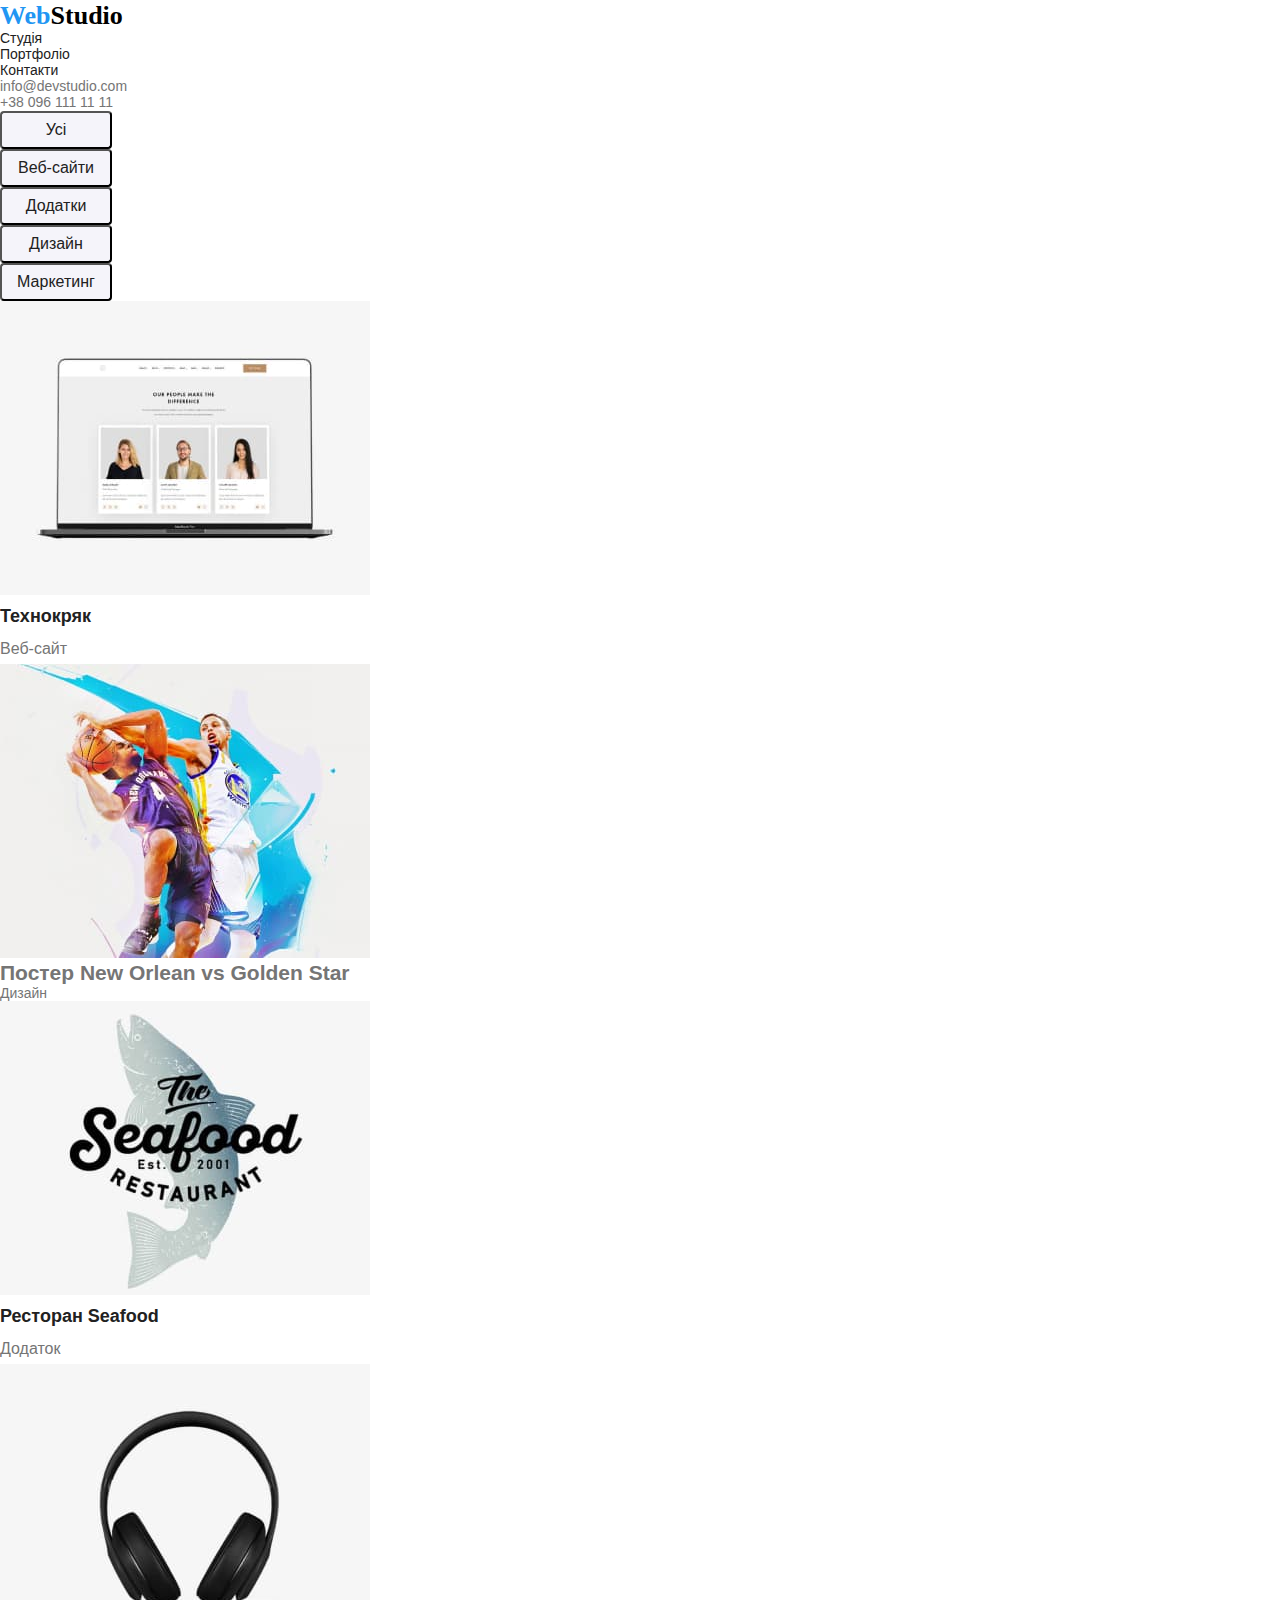
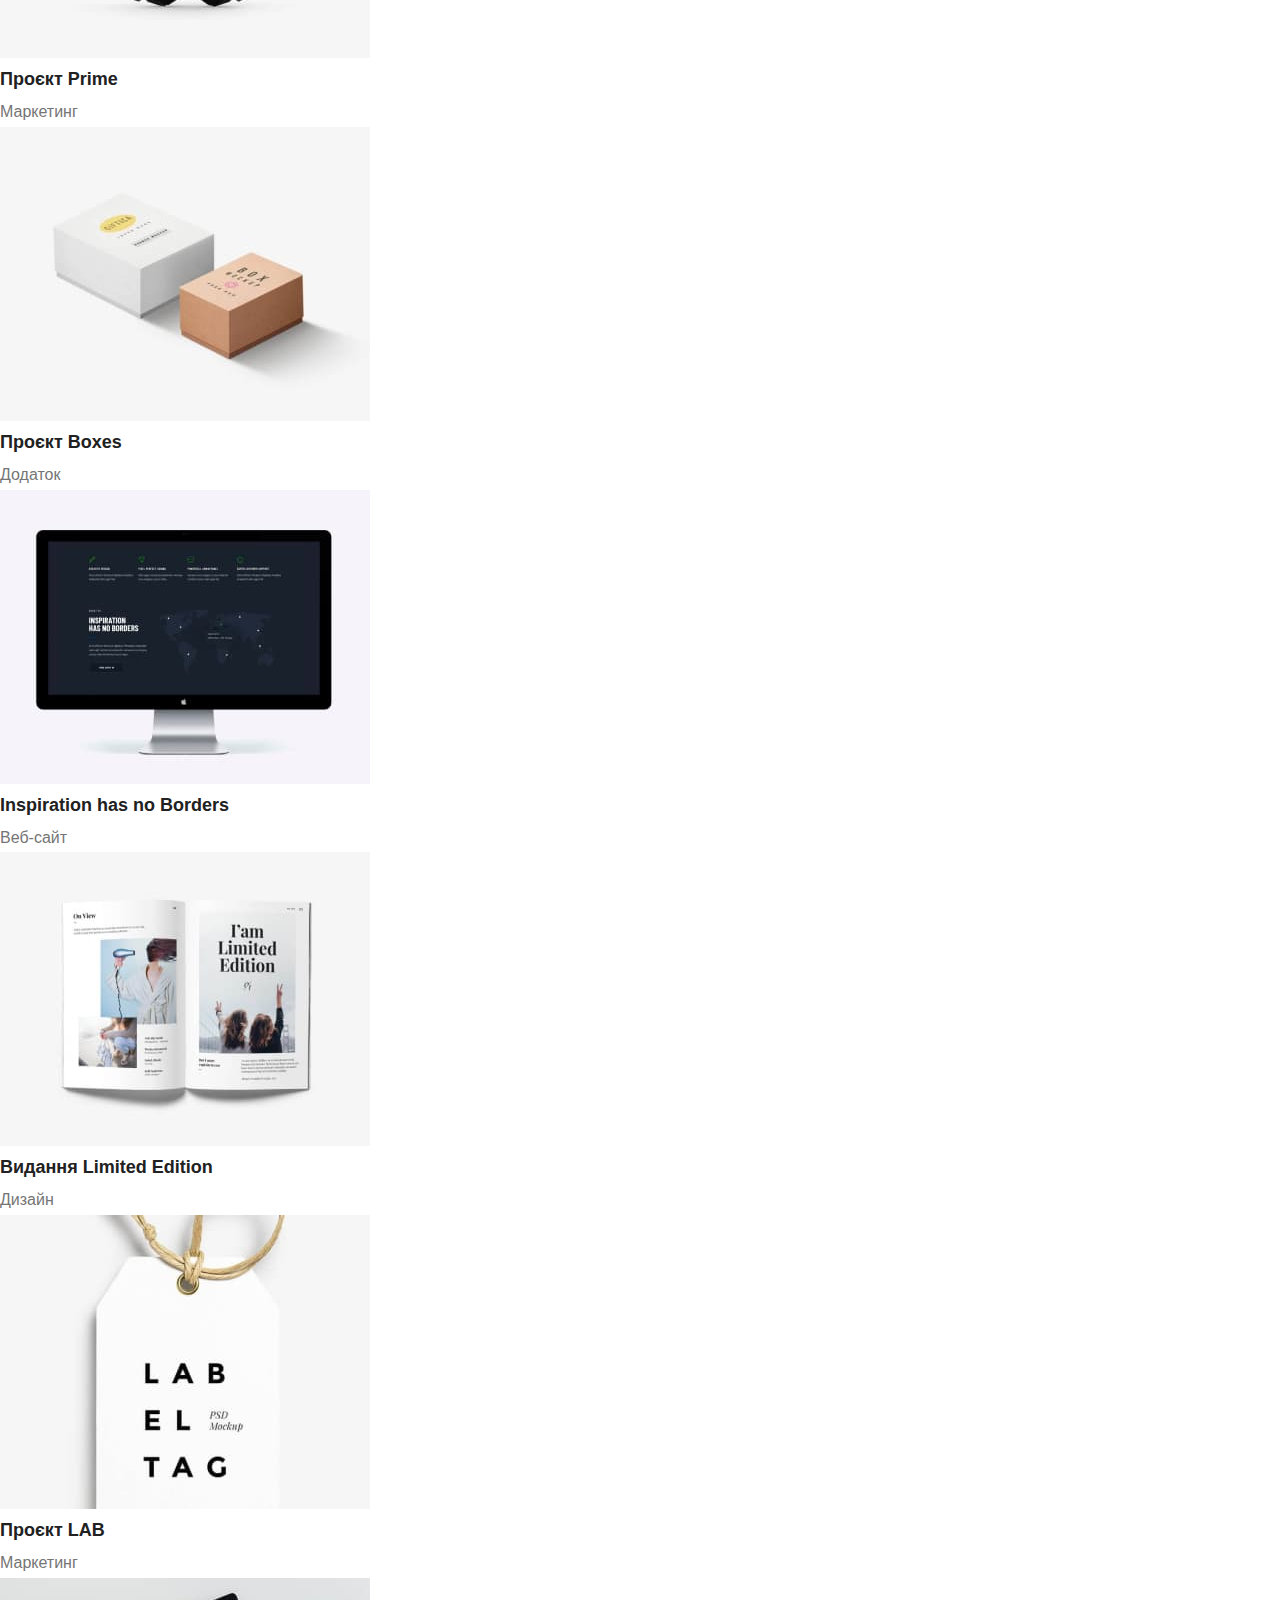
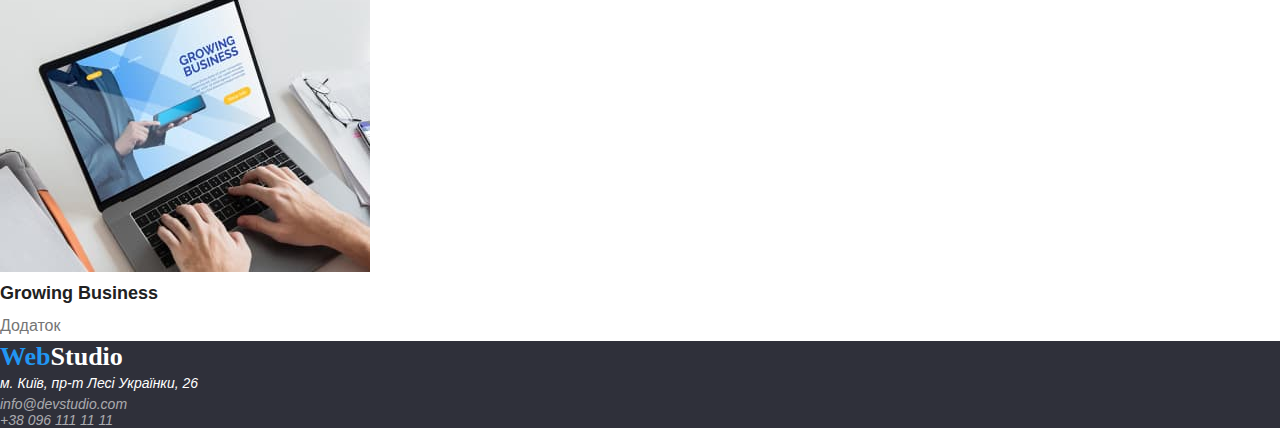
==== portfolio.html @ 19fec981 "added styles for homepage" ====
<!DOCTYPE html>
<html lang="uk">
  <head>
    <meta charset="UTF-8" />
    <meta http-equiv="X-UA-Compatible" content="IE=edge" />
    <meta name="viewport" content="width=device-width, initial-scale=1.0" />
    <title>WebStudio</title>
    <link href="./assets/css/styles.css" rel="stylesheet" />
  </head>

  <body class="body">
    <!-- Шапка -->
    <header class="header">
      <!-- Навигация -->
      <nav class="navigation">
        <a class="header__logo" href="./index.html">Web<span class="logo__part">Studio</span></a>
        <ul class="navigation__list">
          <li class="navigation__item">
            <a class="item__link" href="./index.html">Студія</a>
          </li>
          <li class="navigation__item">
            <a class="item__link" href="./portfolio.html">Портфоліо</a>
          </li>
          <li class="navigation__item">
            <a class="item__link" href="#">Контакти</a>
          </li>
        </ul>
      </nav>
      <!-- эл.почта и телефон -->
      <ul class="contacts__list">
        <li class="contacts__item">
          <a class="item__link mail__link" href="mailto:info@devstudio.com">info@devstudio.com</a>
        </li>
        <li class="contacts__item">
          <a class="item__link tel__link" href="tel:+380961111111">+38 096 111 11 11</a>
        </li>
      </ul>
    </header>
    <!-- Основной контент -->
    <main class="main">
      <!-- Скрытый заголовок -->
      <h1 class="portfolio__title">Portfolio</h1>
      <!-- Кнопки фильтра проектов портфолио-->
      <section class="portfolio__filter">
        <ul class="filter__list">
          <li class="filter__item">
            <button class="item__button" type="button">Усі</button>
          </li>
          <li class="filter__item">
            <button class="item__button" type="button">Веб-сайти</button>
          </li>
          <li class="filter__item">
            <button class="item__button" type="button">Додатки</button>
          </li>
          <li class="filter__item">
            <button class="item__button" type="button">Дизайн</button>
          </li>
          <li class="filter__item">
            <button class="item__button" type="button">Маркетинг</button>
          </li>
        </ul>
      </section>
      <!-- Проекты компании -->
      <section class="portfolio__cards">
        <ul class="cards__list">
          <li class="cards__item">
            <img class="item__picture" src="./assets/images/jpg/portfolio-pic1.jpg" alt="" />
            <h2 class="item__title">Технокряк</h2>
            <p class="item__text">Веб-сайт</p>
          </li>
          <li class="cards__item">
            <img class="item__picture" src="./assets/images/jpg/portfolio-pic2.jpg" alt="" />
            <h2 class="item-title">Постер New Orlean vs Golden Star</h2>
            <p class="item-text">Дизайн</p>
          </li>
          <li class="cards__item">
            <img class="item__picture" src="./assets/images/jpg/portfolio-pic3.jpg" alt="" />
            <h2 class="item__title">Ресторан Seafood</h2>
            <p class="item__text">Додаток</p>
          </li>
          <li class="cards__item">
            <img class="item__picture" src="./assets/images/jpg/portfolio-pic4.jpg" alt="" />
            <h2 class="item__title">Проєкт Prime</h2>
            <p class="item__text">Маркетинг</p>
          </li>
          <li class="cards__item">
            <img class="item__picture" src="./assets/images/jpg/portfolio-pic5.jpg" alt="" />
            <h2 class="item__title">Проєкт Boxes</h2>
            <p class="item__text">Додаток</p>
          </li>
          <li class="cards__item">
            <img class="item__picture" src="./assets/images/jpg/portfolio-pic6.jpg" alt="" />
            <h2 class="item__title">Inspiration has no Borders</h2>
            <p class="item__text">Веб-сайт</p>
          </li>
          <li class="cards__item">
            <img class="item__picture" src="./assets/images/jpg/portfolio-pic7.jpg" alt="" />
            <h2 class="item__title">Видання Limited Edition</h2>
            <p class="item__text">Дизайн</p>
          </li>
          <li class="cards__item">
            <img class="item__picture" src="./assets/images/jpg/portfolio-pic8.jpg" alt="" />
            <h2 class="item__title">Проєкт LAB</h2>
            <p class="item__text">Маркетинг</p>
          </li>
          <li class="cards__item">
            <img class="item__picture" src="./assets/images/jpg/portfolio-pic9.jpg" alt="" />
            <h2 class="item__title">Growing Business</h2>
            <p class="item__text">Додаток</p>
          </li>
        </ul>
      </section>
    </main>
    <!-- Подвал -->
    <footer class="footer">
      <a class="footer__logo" href="./index.html">Web<span class="logo__part">Studio</span></a>
      <address class="address">
        <ul class="address__list">
          <li class="address__item">
            <a
              class="item-link map__link"
              href="https://goo.gl/maps/8viNXfXdV3uJQZfFA"
              target="_blank"
              rel="noopener noreferrer nofollow"
              >м. Київ, пр-т Лесі Українки, 26</a
            >
          </li>
          <li class="address__item">
            <a class="item-link mail__link" href="mailto:info@devstudio.com">info@devstudio.com</a>
          </li>
          <li class="address__item">
            <a class="item-link tel__link" href="tel:+380961111111">+38 096 111 11 11</a>
          </li>
        </ul>
      </address>
    </footer>
  </body>
</html>
---- assets/css/styles.css ----
* {
  margin: 0;
  padding: 0;
}

:root {
  --primere-text-color: #757575;
}

.body {
  font-family: 'Roboto', sans-serif;
  font-size: 14px;
  color: var(--primere-text-color);
}

.header__logo {
  font-family: 'Raleway';
  font-weight: 700;
  font-size: 26px;
  line-height: 1.2;
  color: #2196f3;
  text-decoration: none;
}

.header__logo .logo__part {
  color: #000000;
}

.navigation__list,
.contacts__list {
  font-weight: 500;
  line-height: 1.14;
  list-style-type: none;
}

.navigation .item__link {
  text-decoration: none;
  color: #212121;
}

.navigation .item__link:hover {
  color: #2196f3;
}

.navigation .item__link:focus {
  color: #2196f3;
}

.mail__link {
  text-decoration: none;
  color: #757575;
}

.mail__link:hover {
  color: #2196f3;
}

.mail__link:focus {
  color: #2196f3;
}

.tel__link {
  text-decoration: none;
  color: #757575;
}

.tel__link:hover {
  color: #2196f3;
}

.tel__link:focus {
  color: #2196f3;
}

.hero {
  background-color: #2f303a;
}

.hero__title {
  font-weight: 900;
  font-size: 44px;
  line-height: 1.36;
  text-align: center;
  text-transform: uppercase;
  color: #ffffff;
}

.hero__button {
  width: 216px;
  height: 50px;
  background-color: #2196f3;
  box-shadow: 0px 4px 4px rgba(0, 0, 0, 0.15);
  border-radius: 4px;
  border: none;
  font-weight: 700;
  font-size: 16px;
  line-height: 1.89;
  color: #ffffff;
  padding: 10px 32px;
  text-align: center;
  text-decoration: none;
  display: inline-block;
  cursor: pointer;
}

.features__title {
  display: none;
}

.features__list {
  list-style-type: none;
}

.features__item .item__title {
  font-weight: 700px;
  line-height: 1.14;
  text-transform: uppercase;
  color: #212121;
}

.features__item .item__text {
  line-height: 1.7;
  color: var(--primere-text-color);
}

.gallery__list {
  list-style-type: none;
}

.gallery__title,
.our-team__title {
  font-weight: 700;
  font-size: 36px;
  line-height: 1.16;
  text-align: center;
  color: #212121;
}

.our-team__list {
  list-style-type: none;
}

.our-team__item {
  line-height: 1.18;
  text-align: center;
}

.our-team__item .item__title {
  font-weight: 500;
  font-size: 16px;
  color: #212121;
}

.footer {
  background-color: #2f303a;
}

.footer__logo {
  font-family: 'Raleway';
  font-weight: 700;
  font-size: 26px;
  line-height: 1.2;
  color: #2196f3;
  text-decoration: none;
}

.footer__logo .logo__part {
  color: #ffffff;
}

.address__list {
  list-style-type: none;
}

.address__item .map__link {
  line-height: 1.7;
  text-decoration: none;
  color: #ffffff;
}

.map__link:hover {
  color: #2196f3;
}

.map__link:focus {
  color: #2196f3;
}

.address__item .mail__link {
  color: rgba(255, 255, 255, 0.6);
}

.address__item .mail__link:hover {
  color: #2196f3;
}

.address__item .mail__link:focus {
  color: #2196f3;
}

.address__item .tel__link {
  color: rgba(255, 255, 255, 0.6);
}

.address__item .tel__link:hover {
  color: #2196f3;
}

.address__item .tel__link:focus {
  color: #2196f3;
}

.portfolio__title {
  display: none;
}

.filter__list {
  list-style-type: none;
}

.filter__item .item__button {
  width: 112px;
  height: 38px;
  background-color: #f5f4fa;
  border-radius: 4px;
  font-weight: 500;
  font-size: 16px;
  line-height: 1.6;
  text-align: center;
  color: #212121;
  cursor: pointer;
}

.filter__item .item__button:hover {
  background-color: #2196f3;
  box-shadow: 0px 3px 1px rgba(0, 0, 0, 0.1), 0px 1px 2px rgba(0, 0, 0, 0.08),
    0px 2px 2px rgba(0, 0, 0, 0.12);
  color: #ffffff;
}

.filter__item .item__button:focus {
  background-color: #2196f3;
  box-shadow: 0px 3px 1px rgba(0, 0, 0, 0.1), 0px 1px 2px rgba(0, 0, 0, 0.08),
    0px 2px 2px rgba(0, 0, 0, 0.12);
  color: #ffffff;
}

.portfolio__cards .cards__list {
  list-style-type: none;
}

.portfolio__cards .cards__item .item__title {
  font-weight: 700;
  font-size: 18px;
  line-height: 2;
  color: #212121;
}

.portfolio__cards .cards__item .item__text {
  font-size: 16px;
  line-height: 1.87;
}
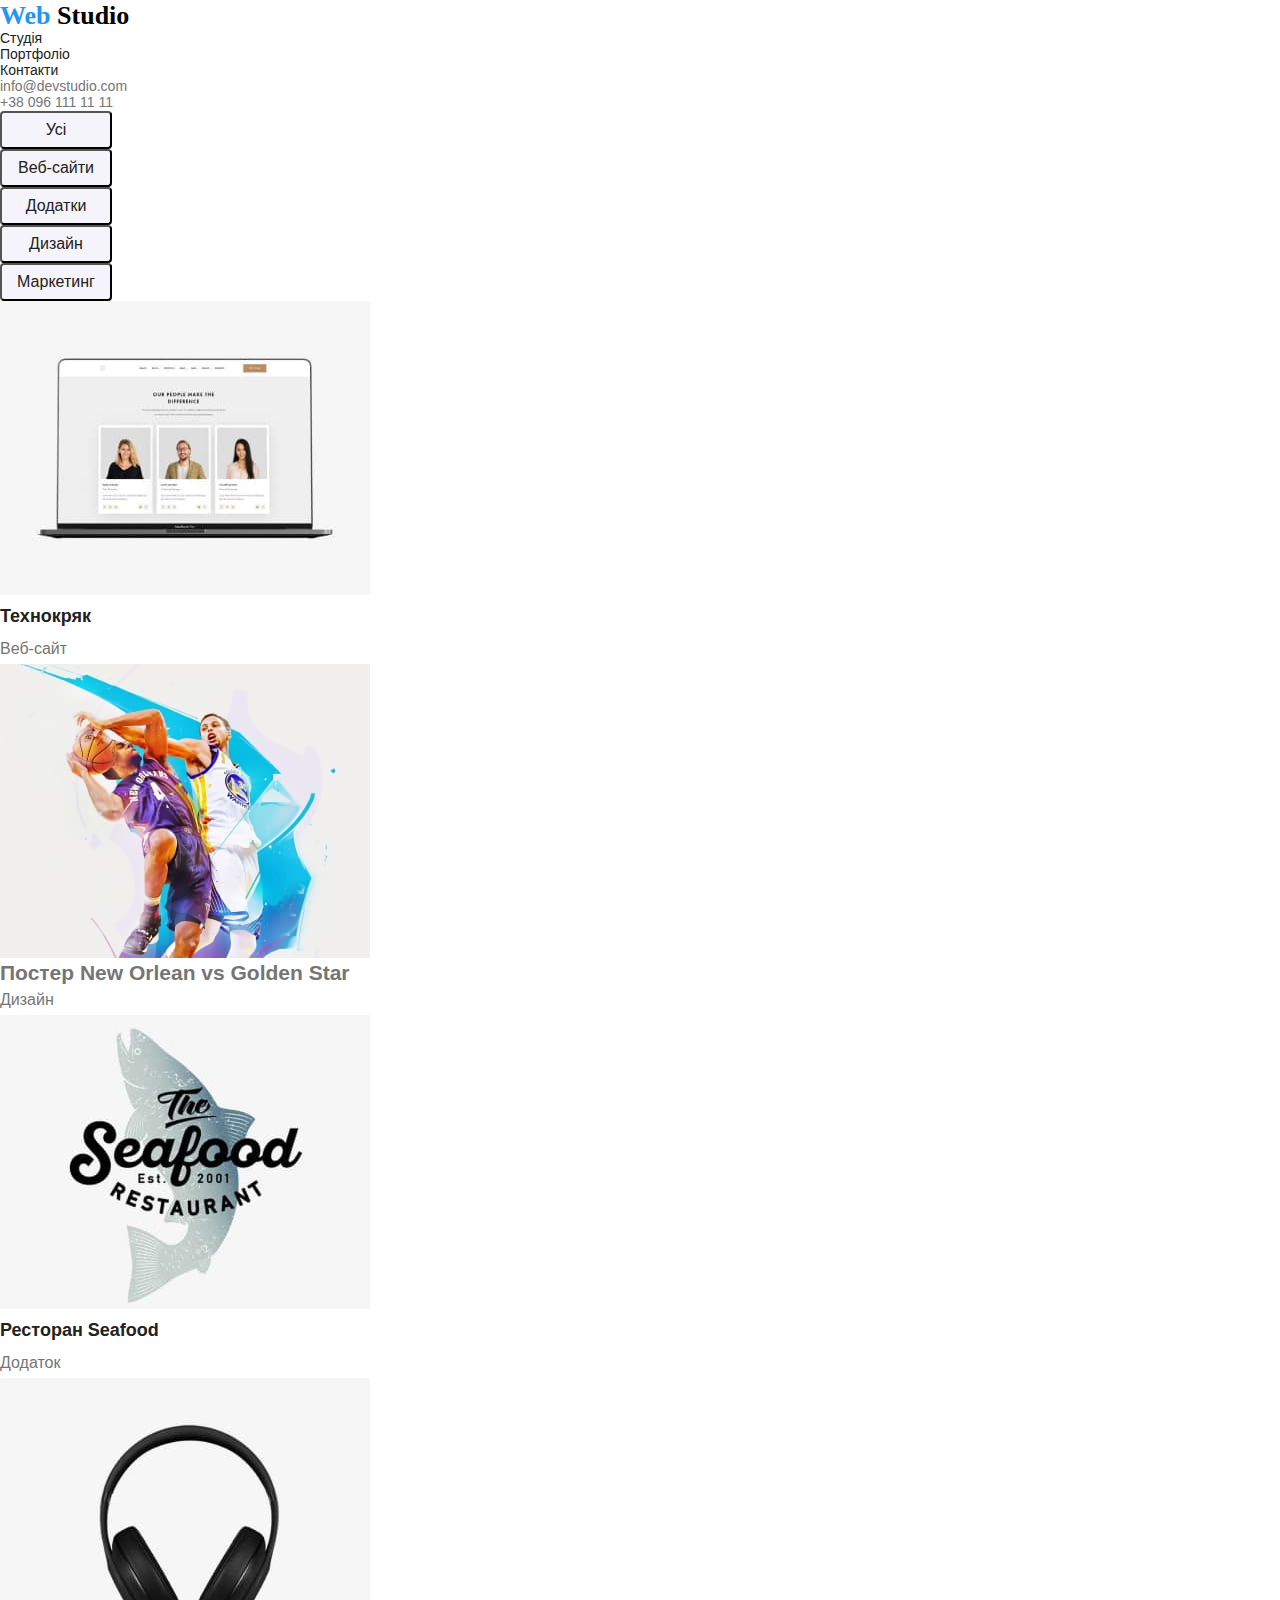
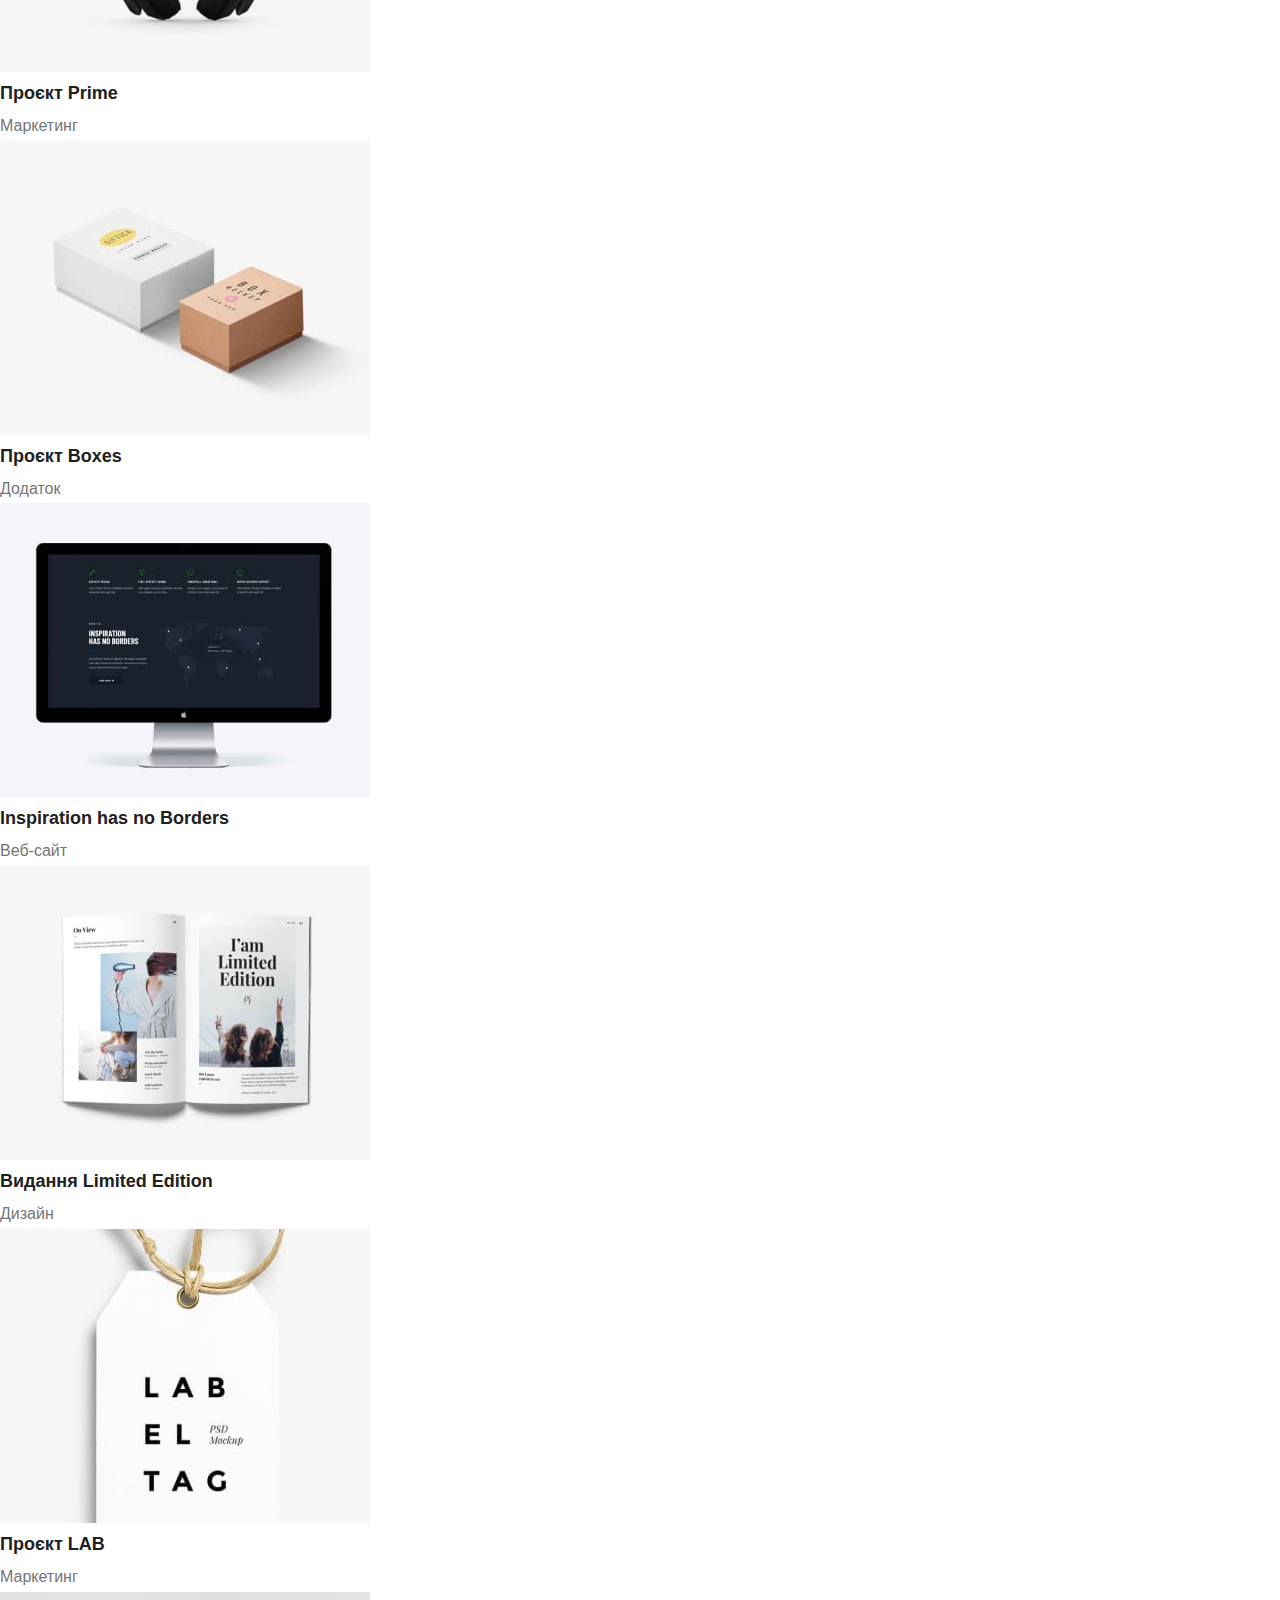
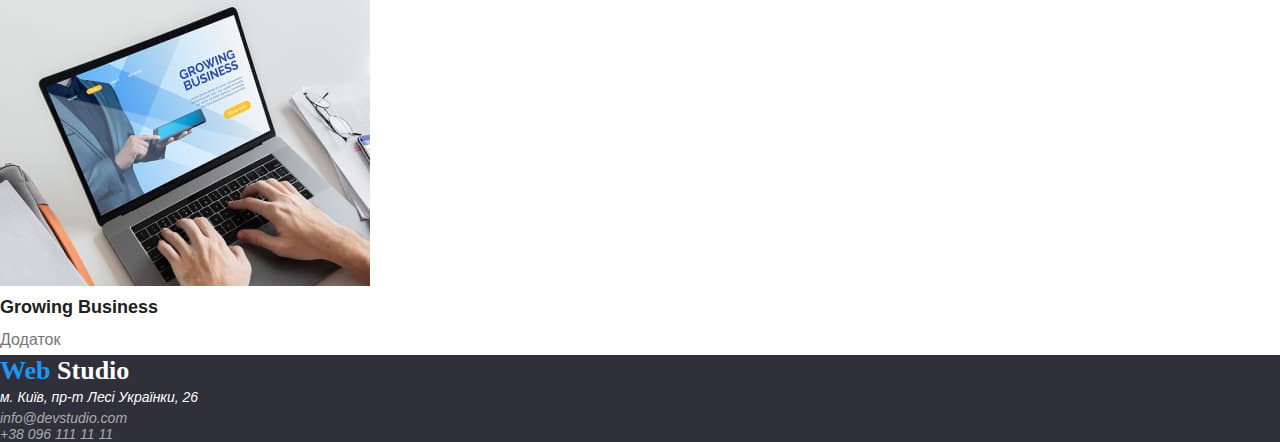
==== commit 06bdd4b9: "corrected styles for new classes" ====
--- a/portfolio.html
+++ b/portfolio.html
@@ -6,6 +6,11 @@
     <meta name="viewport" content="width=device-width, initial-scale=1.0" />
     <title>WebStudio</title>
     <link href="./assets/css/styles.css" rel="stylesheet" />
+    <link
+      rel="stylesheet"
+      href="https://fonts.google.com/share?selection.family=Raleway:wght@700%7CRoboto:wght@400;500;700;900"
+    />
+    <link rel="stylesheet" href="./assets/css/styles.css" />
   </head>
 
   <body class="body">
@@ -13,123 +18,134 @@
     <header class="header">
       <!-- Навигация -->
       <nav class="navigation">
-        <a class="header__logo" href="./index.html">Web<span class="logo__part">Studio</span></a>
-        <ul class="navigation__list">
-          <li class="navigation__item">
+        <a class="navigation__logo logo" href="./index.html">
+          Web
+          <span class="logo__part">Studio</span>
+        </a>
+        <ul class="navigation__list list">
+          <li class="list__item item">
             <a class="item__link" href="./index.html">Студія</a>
           </li>
-          <li class="navigation__item">
+          <li class="list__item item">
             <a class="item__link" href="./portfolio.html">Портфоліо</a>
           </li>
-          <li class="navigation__item">
+          <li class="list__item item">
             <a class="item__link" href="#">Контакти</a>
           </li>
         </ul>
       </nav>
       <!-- эл.почта и телефон -->
-      <ul class="contacts__list">
-        <li class="contacts__item">
-          <a class="item__link mail__link" href="mailto:info@devstudio.com">info@devstudio.com</a>
+
+      <ul class="contacts">
+        <li class="contacts__item item">
+          <a class="item__link link link__mail" href="mailto:info@devstudio.com"
+            >info@devstudio.com</a
+          >
         </li>
-        <li class="contacts__item">
-          <a class="item__link tel__link" href="tel:+380961111111">+38 096 111 11 11</a>
+        <li class="contacts__item item">
+          <a class="item__link link link__phone" href="tel:+380961111111">+38 096 111 11 11</a>
         </li>
       </ul>
     </header>
     <!-- Основной контент -->
-    <main class="main">
+    <main class="portfolio">
       <!-- Скрытый заголовок -->
-      <h1 class="portfolio__title">Portfolio</h1>
+      <h1 class="portfolio__title title title__hidden">Portfolio</h1>
       <!-- Кнопки фильтра проектов портфолио-->
-      <section class="portfolio__filter">
-        <ul class="filter__list">
-          <li class="filter__item">
-            <button class="item__button" type="button">Усі</button>
+      <section class="portfolio__filter filter">
+        <ul class="filter__list list">
+          <li class="list__item item">
+            <button class="item__button button" type="button">Усі</button>
           </li>
-          <li class="filter__item">
-            <button class="item__button" type="button">Веб-сайти</button>
+          <li class="list__item item">
+            <button class="item__button button" type="button">Веб-сайти</button>
           </li>
-          <li class="filter__item">
-            <button class="item__button" type="button">Додатки</button>
+          <li class="list__item item">
+            <button class="item__button button" type="button">Додатки</button>
           </li>
-          <li class="filter__item">
-            <button class="item__button" type="button">Дизайн</button>
+          <li class="list__item item">
+            <button class="item__button button" type="button">Дизайн</button>
           </li>
-          <li class="filter__item">
-            <button class="item__button" type="button">Маркетинг</button>
+          <li class="list__item item">
+            <button class="item__button button" type="button">Маркетинг</button>
           </li>
         </ul>
       </section>
       <!-- Проекты компании -->
-      <section class="portfolio__cards">
-        <ul class="cards__list">
-          <li class="cards__item">
+      <section class="portfolio__cards cards">
+        <ul class="cards__list list">
+          <li class="list__item item">
             <img class="item__picture" src="./assets/images/jpg/portfolio-pic1.jpg" alt="" />
             <h2 class="item__title">Технокряк</h2>
-            <p class="item__text">Веб-сайт</p>
+            <p class="item__paragraph">Веб-сайт</p>
           </li>
-          <li class="cards__item">
+          <li class="list__item item">
             <img class="item__picture" src="./assets/images/jpg/portfolio-pic2.jpg" alt="" />
             <h2 class="item-title">Постер New Orlean vs Golden Star</h2>
-            <p class="item-text">Дизайн</p>
+            <p class="item__paragraph">Дизайн</p>
           </li>
-          <li class="cards__item">
+          <li class="list__item item">
             <img class="item__picture" src="./assets/images/jpg/portfolio-pic3.jpg" alt="" />
             <h2 class="item__title">Ресторан Seafood</h2>
-            <p class="item__text">Додаток</p>
+            <p class="item__paragraph">Додаток</p>
           </li>
-          <li class="cards__item">
+          <li class="list__item item">
             <img class="item__picture" src="./assets/images/jpg/portfolio-pic4.jpg" alt="" />
             <h2 class="item__title">Проєкт Prime</h2>
-            <p class="item__text">Маркетинг</p>
+            <p class="item__paragraph">Маркетинг</p>
           </li>
-          <li class="cards__item">
+          <li class="list__item item">
             <img class="item__picture" src="./assets/images/jpg/portfolio-pic5.jpg" alt="" />
             <h2 class="item__title">Проєкт Boxes</h2>
-            <p class="item__text">Додаток</p>
+            <p class="item__paragraph">Додаток</p>
           </li>
-          <li class="cards__item">
+          <li class="list__item item">
             <img class="item__picture" src="./assets/images/jpg/portfolio-pic6.jpg" alt="" />
             <h2 class="item__title">Inspiration has no Borders</h2>
-            <p class="item__text">Веб-сайт</p>
+            <p class="item__paragraph">Веб-сайт</p>
           </li>
-          <li class="cards__item">
+          <li class="list__item item">
             <img class="item__picture" src="./assets/images/jpg/portfolio-pic7.jpg" alt="" />
             <h2 class="item__title">Видання Limited Edition</h2>
-            <p class="item__text">Дизайн</p>
+            <p class="item__paragraph">Дизайн</p>
           </li>
-          <li class="cards__item">
+          <li class="list__item item">
             <img class="item__picture" src="./assets/images/jpg/portfolio-pic8.jpg" alt="" />
             <h2 class="item__title">Проєкт LAB</h2>
-            <p class="item__text">Маркетинг</p>
+            <p class="item__paragraph">Маркетинг</p>
           </li>
-          <li class="cards__item">
+          <li class="list__item item">
             <img class="item__picture" src="./assets/images/jpg/portfolio-pic9.jpg" alt="" />
             <h2 class="item__title">Growing Business</h2>
-            <p class="item__text">Додаток</p>
+            <p class="item__paragraph">Додаток</p>
           </li>
         </ul>
       </section>
     </main>
     <!-- Подвал -->
-    <footer class="footer">
-      <a class="footer__logo" href="./index.html">Web<span class="logo__part">Studio</span></a>
+   <footer class="footer">
+      <a class="footer__logo logo" href="./index.html">
+        Web
+        <span class="logo__part">Studio</span>
+      </a>
       <address class="address">
-        <ul class="address__list">
-          <li class="address__item">
+        <ul class="address__list list">
+          <li class="list__item item">
             <a
-              class="item-link map__link"
+              class="item__link link link__map"
               href="https://goo.gl/maps/8viNXfXdV3uJQZfFA"
               target="_blank"
               rel="noopener noreferrer nofollow"
               >м. Київ, пр-т Лесі Українки, 26</a
             >
           </li>
-          <li class="address__item">
-            <a class="item-link mail__link" href="mailto:info@devstudio.com">info@devstudio.com</a>
+          <li class="list__item item">
+            <a class="item__link link link__mail" href="mailto:info@devstudio.com"
+              >info@devstudio.com
+            </a>
           </li>
-          <li class="address__item">
-            <a class="item-link tel__link" href="tel:+380961111111">+38 096 111 11 11</a>
+          <li class="list__item item">
+            <a class="item__link link link__phone" href="tel:+380961111111">+38 096 111 11 11 </a>
           </li>
         </ul>
       </address>
--- a/assets/css/styles.css
+++ b/assets/css/styles.css
@@ -1,19 +1,21 @@
+/* Переменные */
+:root {
+  --primere-text-color: #757575;
+}
+
 * {
   margin: 0;
   padding: 0;
 }
 
-:root {
-  --primere-text-color: #757575;
-}
-
+/* Глобальные стили сайта */
 .body {
   font-family: 'Roboto', sans-serif;
   font-size: 14px;
   color: var(--primere-text-color);
 }
-
-.header__logo {
+/* Общая стилизация логотипов в шапке и подвале */
+.navigation__logo, .footer__logo {
   font-family: 'Raleway';
   font-weight: 700;
   font-size: 26px;
@@ -21,57 +23,35 @@
   color: #2196f3;
   text-decoration: none;
 }
-
-.header__logo .logo__part {
+/* Стили части логотипа в шапке */
+.navigation__logo .logo__part {
   color: #000000;
 }
-
-.navigation__list,
-.contacts__list {
+/* Общая стилизация навигации и контактов в шапке */
+.navigation__list, .contacts {
   font-weight: 500;
   line-height: 1.14;
   list-style-type: none;
 }
-
-.navigation .item__link {
-  text-decoration: none;
-  color: #212121;
-}
-
-.navigation .item__link:hover {
-  color: #2196f3;
-}
-
-.navigation .item__link:focus {
-  color: #2196f3;
-}
-
-.mail__link {
-  text-decoration: none;
+/* Стили ссылок навигации */
+.header .item__link {
+  text-decoration: none;
+  color: #212121;
+}
+/* Изменения цвета при наведении мышки или фокусе тастатурой на ссылки */
+.header .item__link:hover,
+.header .item__link:focus {
+  color: #2196f3;
+}
+
+.contacts .link__mail {
   color: #757575;
 }
 
-.mail__link:hover {
-  color: #2196f3;
-}
-
-.mail__link:focus {
-  color: #2196f3;
-}
-
-.tel__link {
-  text-decoration: none;
+.contacts .link__phone {
   color: #757575;
 }
-
-.tel__link:hover {
-  color: #2196f3;
-}
-
-.tel__link:focus {
-  color: #2196f3;
-}
-
+/* Временный задний цвет, фон для видимости логотипа */
 .hero {
   background-color: #2f303a;
 }
@@ -85,7 +65,7 @@
   color: #ffffff;
 }
 
-.hero__button {
+.hero .button {
   width: 216px;
   height: 50px;
   background-color: #2196f3;
@@ -102,8 +82,8 @@
   display: inline-block;
   cursor: pointer;
 }
-
-.features__title {
+/* Скрытые заголовки */
+.title__hidden {
   display: none;
 }
 
@@ -111,14 +91,14 @@
   list-style-type: none;
 }
 
-.features__item .item__title {
+.features__list .item__title {
   font-weight: 700px;
   line-height: 1.14;
   text-transform: uppercase;
   color: #212121;
 }
 
-.features__item .item__text {
+.features__list .item__paragraph {
   line-height: 1.7;
   color: var(--primere-text-color);
 }
@@ -126,7 +106,7 @@
 .gallery__list {
   list-style-type: none;
 }
-
+/* Общая стилизация заголовков секций галерея и наша команда */
 .gallery__title,
 .our-team__title {
   font-weight: 700;
@@ -135,35 +115,26 @@
   text-align: center;
   color: #212121;
 }
-
+/* Срытие точек списка */
 .our-team__list {
   list-style-type: none;
 }
 
-.our-team__item {
+.our-team__list .list__item {
   line-height: 1.18;
   text-align: center;
 }
 
-.our-team__item .item__title {
+.our-team__list .item__title {
   font-weight: 500;
   font-size: 16px;
   color: #212121;
 }
-
+/* Временный задний цвет, фон для видимости логотипа  */
 .footer {
   background-color: #2f303a;
 }
-
-.footer__logo {
-  font-family: 'Raleway';
-  font-weight: 700;
-  font-size: 26px;
-  line-height: 1.2;
-  color: #2196f3;
-  text-decoration: none;
-}
-
+/* Стили части логотипа в подвале */
 .footer__logo .logo__part {
   color: #ffffff;
 }
@@ -172,53 +143,42 @@
   list-style-type: none;
 }
 
-.address__item .map__link {
+.address__list .link__map {
   line-height: 1.7;
   text-decoration: none;
   color: #ffffff;
 }
 
-.map__link:hover {
-  color: #2196f3;
-}
-
-.map__link:focus {
-  color: #2196f3;
-}
-
-.address__item .mail__link {
+.link__map:hover,
+.link__map:focus {
+  color: #2196f3;
+}
+
+.address__list .link__mail {
+  text-decoration: none;
   color: rgba(255, 255, 255, 0.6);
 }
 
-.address__item .mail__link:hover {
-  color: #2196f3;
-}
-
-.address__item .mail__link:focus {
-  color: #2196f3;
-}
-
-.address__item .tel__link {
+.address__list .link__mail:hover,
+.address__list .link__mail:focus {
+  color: #2196f3;
+}
+
+.address__list .link__phone {
+  text-decoration: none;
   color: rgba(255, 255, 255, 0.6);
 }
 
-.address__item .tel__link:hover {
-  color: #2196f3;
-}
-
-.address__item .tel__link:focus {
-  color: #2196f3;
-}
-
-.portfolio__title {
-  display: none;
+.address__list .link__phone:hover,
+.address__list .link__phone:focus {
+  color: #2196f3;
 }
 
 .filter__list {
   list-style-type: none;
 }
-
-.filter__item .item__button {
+/* Общие стили кнопок фильтра портфолио */
+.filter__list .button {
   width: 112px;
   height: 38px;
   background-color: #f5f4fa;
@@ -230,33 +190,27 @@
   color: #212121;
   cursor: pointer;
 }
-
-.filter__item .item__button:hover {
+/* Стили псевдо-классов состояния кнопок фильтра портфолио */
+.filter__list .button:hover,
+.filter__list .button:focus {
   background-color: #2196f3;
   box-shadow: 0px 3px 1px rgba(0, 0, 0, 0.1), 0px 1px 2px rgba(0, 0, 0, 0.08),
     0px 2px 2px rgba(0, 0, 0, 0.12);
   color: #ffffff;
 }
 
-.filter__item .item__button:focus {
-  background-color: #2196f3;
-  box-shadow: 0px 3px 1px rgba(0, 0, 0, 0.1), 0px 1px 2px rgba(0, 0, 0, 0.08),
-    0px 2px 2px rgba(0, 0, 0, 0.12);
-  color: #ffffff;
-}
-
 .portfolio__cards .cards__list {
   list-style-type: none;
 }
-
-.portfolio__cards .cards__item .item__title {
+/* Общие стили карточек портфолио */
+.portfolio__cards .list__item .item__title {
   font-weight: 700;
   font-size: 18px;
   line-height: 2;
   color: #212121;
 }
 
-.portfolio__cards .cards__item .item__text {
+.portfolio__cards .list__item .item__paragraph {
   font-size: 16px;
   line-height: 1.87;
 }
--- a/assets/css/styles.css
+++ b/assets/css/styles.css
@@ -1,19 +1,21 @@
+/* Переменные */
+:root {
+  --primere-text-color: #757575;
+}
+
 * {
   margin: 0;
   padding: 0;
 }
 
-:root {
-  --primere-text-color: #757575;
-}
-
+/* Глобальные стили сайта */
 .body {
   font-family: 'Roboto', sans-serif;
   font-size: 14px;
   color: var(--primere-text-color);
 }
-
-.header__logo {
+/* Общая стилизация логотипов в шапке и подвале */
+.navigation__logo, .footer__logo {
   font-family: 'Raleway';
   font-weight: 700;
   font-size: 26px;
@@ -21,57 +23,35 @@
   color: #2196f3;
   text-decoration: none;
 }
-
-.header__logo .logo__part {
+/* Стили части логотипа в шапке */
+.navigation__logo .logo__part {
   color: #000000;
 }
-
-.navigation__list,
-.contacts__list {
+/* Общая стилизация навигации и контактов в шапке */
+.navigation__list, .contacts {
   font-weight: 500;
   line-height: 1.14;
   list-style-type: none;
 }
-
-.navigation .item__link {
-  text-decoration: none;
-  color: #212121;
-}
-
-.navigation .item__link:hover {
-  color: #2196f3;
-}
-
-.navigation .item__link:focus {
-  color: #2196f3;
-}
-
-.mail__link {
-  text-decoration: none;
+/* Стили ссылок навигации */
+.header .item__link {
+  text-decoration: none;
+  color: #212121;
+}
+/* Изменения цвета при наведении мышки или фокусе тастатурой на ссылки */
+.header .item__link:hover,
+.header .item__link:focus {
+  color: #2196f3;
+}
+
+.contacts .link__mail {
   color: #757575;
 }
 
-.mail__link:hover {
-  color: #2196f3;
-}
-
-.mail__link:focus {
-  color: #2196f3;
-}
-
-.tel__link {
-  text-decoration: none;
+.contacts .link__phone {
   color: #757575;
 }
-
-.tel__link:hover {
-  color: #2196f3;
-}
-
-.tel__link:focus {
-  color: #2196f3;
-}
-
+/* Временный задний цвет, фон для видимости логотипа */
 .hero {
   background-color: #2f303a;
 }
@@ -85,7 +65,7 @@
   color: #ffffff;
 }
 
-.hero__button {
+.hero .button {
   width: 216px;
   height: 50px;
   background-color: #2196f3;
@@ -102,8 +82,8 @@
   display: inline-block;
   cursor: pointer;
 }
-
-.features__title {
+/* Скрытые заголовки */
+.title__hidden {
   display: none;
 }
 
@@ -111,14 +91,14 @@
   list-style-type: none;
 }
 
-.features__item .item__title {
+.features__list .item__title {
   font-weight: 700px;
   line-height: 1.14;
   text-transform: uppercase;
   color: #212121;
 }
 
-.features__item .item__text {
+.features__list .item__paragraph {
   line-height: 1.7;
   color: var(--primere-text-color);
 }
@@ -126,7 +106,7 @@
 .gallery__list {
   list-style-type: none;
 }
-
+/* Общая стилизация заголовков секций галерея и наша команда */
 .gallery__title,
 .our-team__title {
   font-weight: 700;
@@ -135,35 +115,26 @@
   text-align: center;
   color: #212121;
 }
-
+/* Срытие точек списка */
 .our-team__list {
   list-style-type: none;
 }
 
-.our-team__item {
+.our-team__list .list__item {
   line-height: 1.18;
   text-align: center;
 }
 
-.our-team__item .item__title {
+.our-team__list .item__title {
   font-weight: 500;
   font-size: 16px;
   color: #212121;
 }
-
+/* Временный задний цвет, фон для видимости логотипа  */
 .footer {
   background-color: #2f303a;
 }
-
-.footer__logo {
-  font-family: 'Raleway';
-  font-weight: 700;
-  font-size: 26px;
-  line-height: 1.2;
-  color: #2196f3;
-  text-decoration: none;
-}
-
+/* Стили части логотипа в подвале */
 .footer__logo .logo__part {
   color: #ffffff;
 }
@@ -172,53 +143,42 @@
   list-style-type: none;
 }
 
-.address__item .map__link {
+.address__list .link__map {
   line-height: 1.7;
   text-decoration: none;
   color: #ffffff;
 }
 
-.map__link:hover {
-  color: #2196f3;
-}
-
-.map__link:focus {
-  color: #2196f3;
-}
-
-.address__item .mail__link {
+.link__map:hover,
+.link__map:focus {
+  color: #2196f3;
+}
+
+.address__list .link__mail {
+  text-decoration: none;
   color: rgba(255, 255, 255, 0.6);
 }
 
-.address__item .mail__link:hover {
-  color: #2196f3;
-}
-
-.address__item .mail__link:focus {
-  color: #2196f3;
-}
-
-.address__item .tel__link {
+.address__list .link__mail:hover,
+.address__list .link__mail:focus {
+  color: #2196f3;
+}
+
+.address__list .link__phone {
+  text-decoration: none;
   color: rgba(255, 255, 255, 0.6);
 }
 
-.address__item .tel__link:hover {
-  color: #2196f3;
-}
-
-.address__item .tel__link:focus {
-  color: #2196f3;
-}
-
-.portfolio__title {
-  display: none;
+.address__list .link__phone:hover,
+.address__list .link__phone:focus {
+  color: #2196f3;
 }
 
 .filter__list {
   list-style-type: none;
 }
-
-.filter__item .item__button {
+/* Общие стили кнопок фильтра портфолио */
+.filter__list .button {
   width: 112px;
   height: 38px;
   background-color: #f5f4fa;
@@ -230,33 +190,27 @@
   color: #212121;
   cursor: pointer;
 }
-
-.filter__item .item__button:hover {
+/* Стили псевдо-классов состояния кнопок фильтра портфолио */
+.filter__list .button:hover,
+.filter__list .button:focus {
   background-color: #2196f3;
   box-shadow: 0px 3px 1px rgba(0, 0, 0, 0.1), 0px 1px 2px rgba(0, 0, 0, 0.08),
     0px 2px 2px rgba(0, 0, 0, 0.12);
   color: #ffffff;
 }
 
-.filter__item .item__button:focus {
-  background-color: #2196f3;
-  box-shadow: 0px 3px 1px rgba(0, 0, 0, 0.1), 0px 1px 2px rgba(0, 0, 0, 0.08),
-    0px 2px 2px rgba(0, 0, 0, 0.12);
-  color: #ffffff;
-}
-
 .portfolio__cards .cards__list {
   list-style-type: none;
 }
-
-.portfolio__cards .cards__item .item__title {
+/* Общие стили карточек портфолио */
+.portfolio__cards .list__item .item__title {
   font-weight: 700;
   font-size: 18px;
   line-height: 2;
   color: #212121;
 }
 
-.portfolio__cards .cards__item .item__text {
+.portfolio__cards .list__item .item__paragraph {
   font-size: 16px;
   line-height: 1.87;
 }
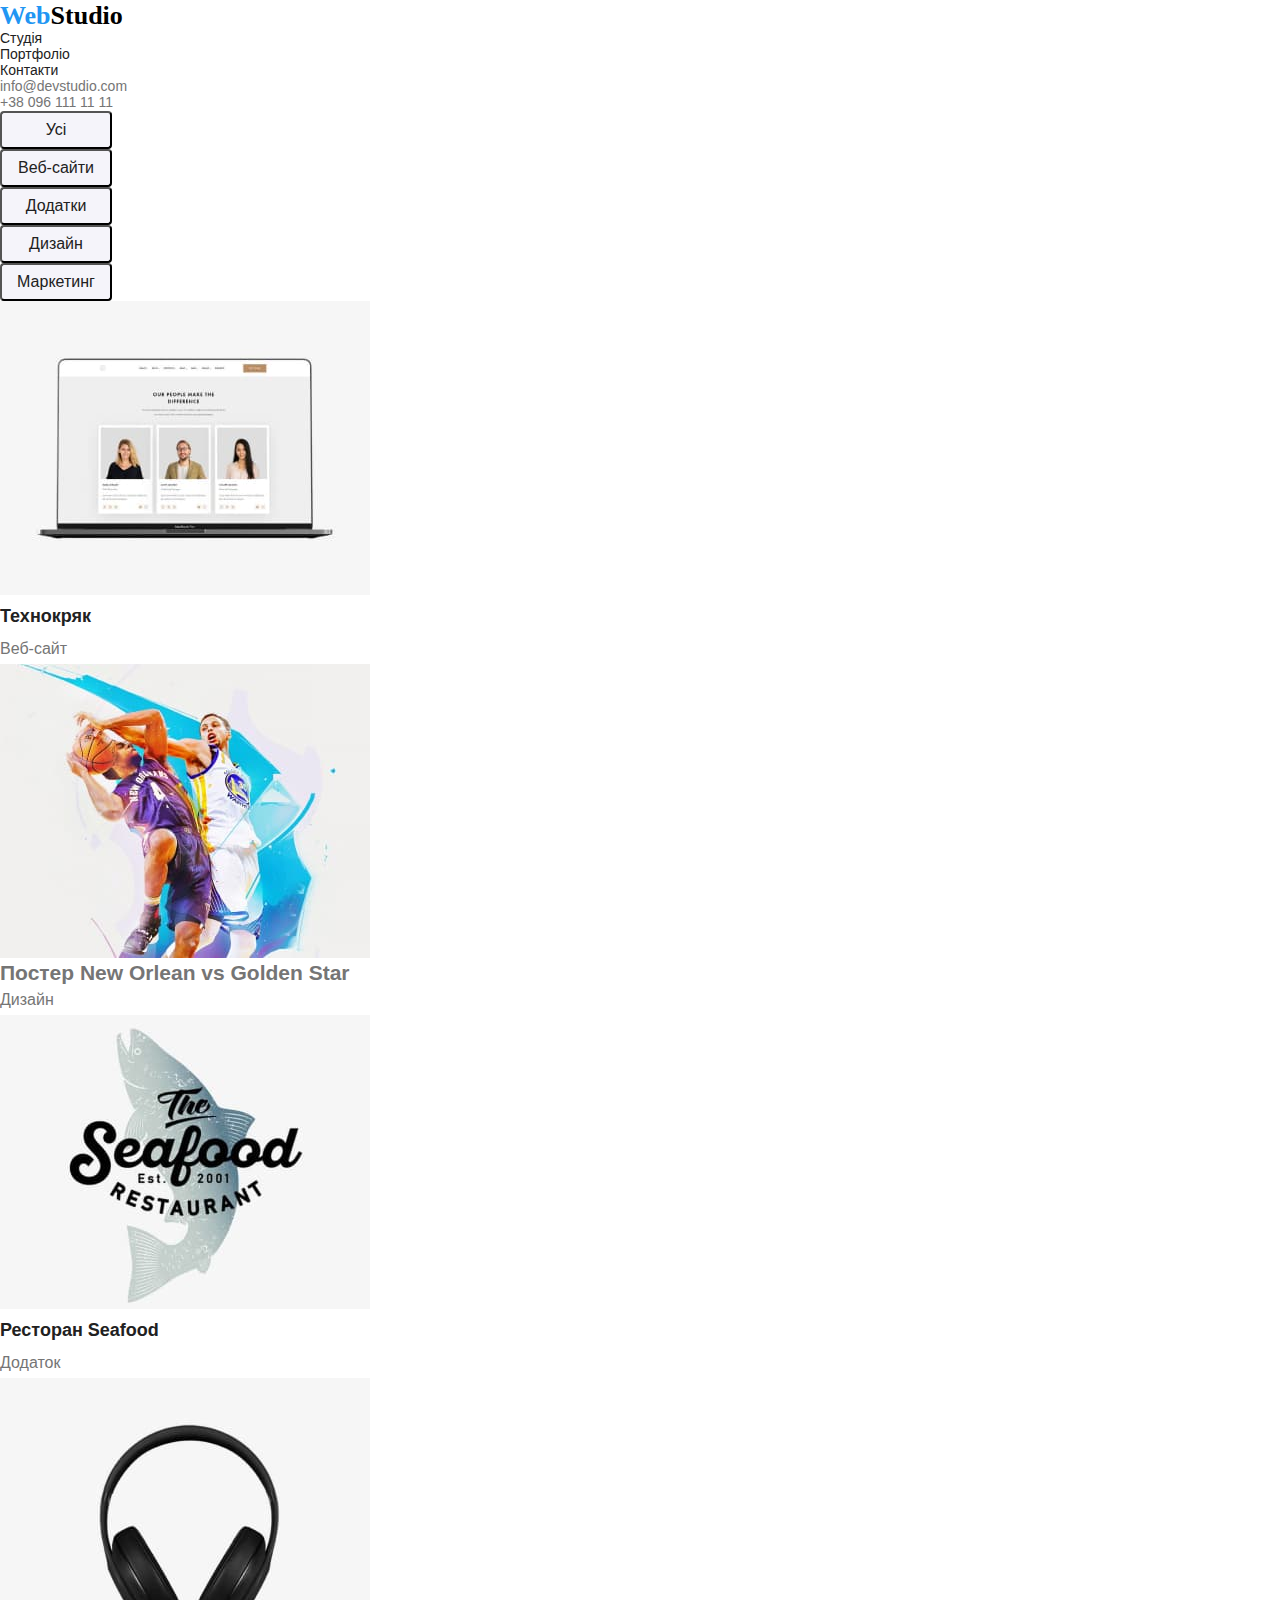
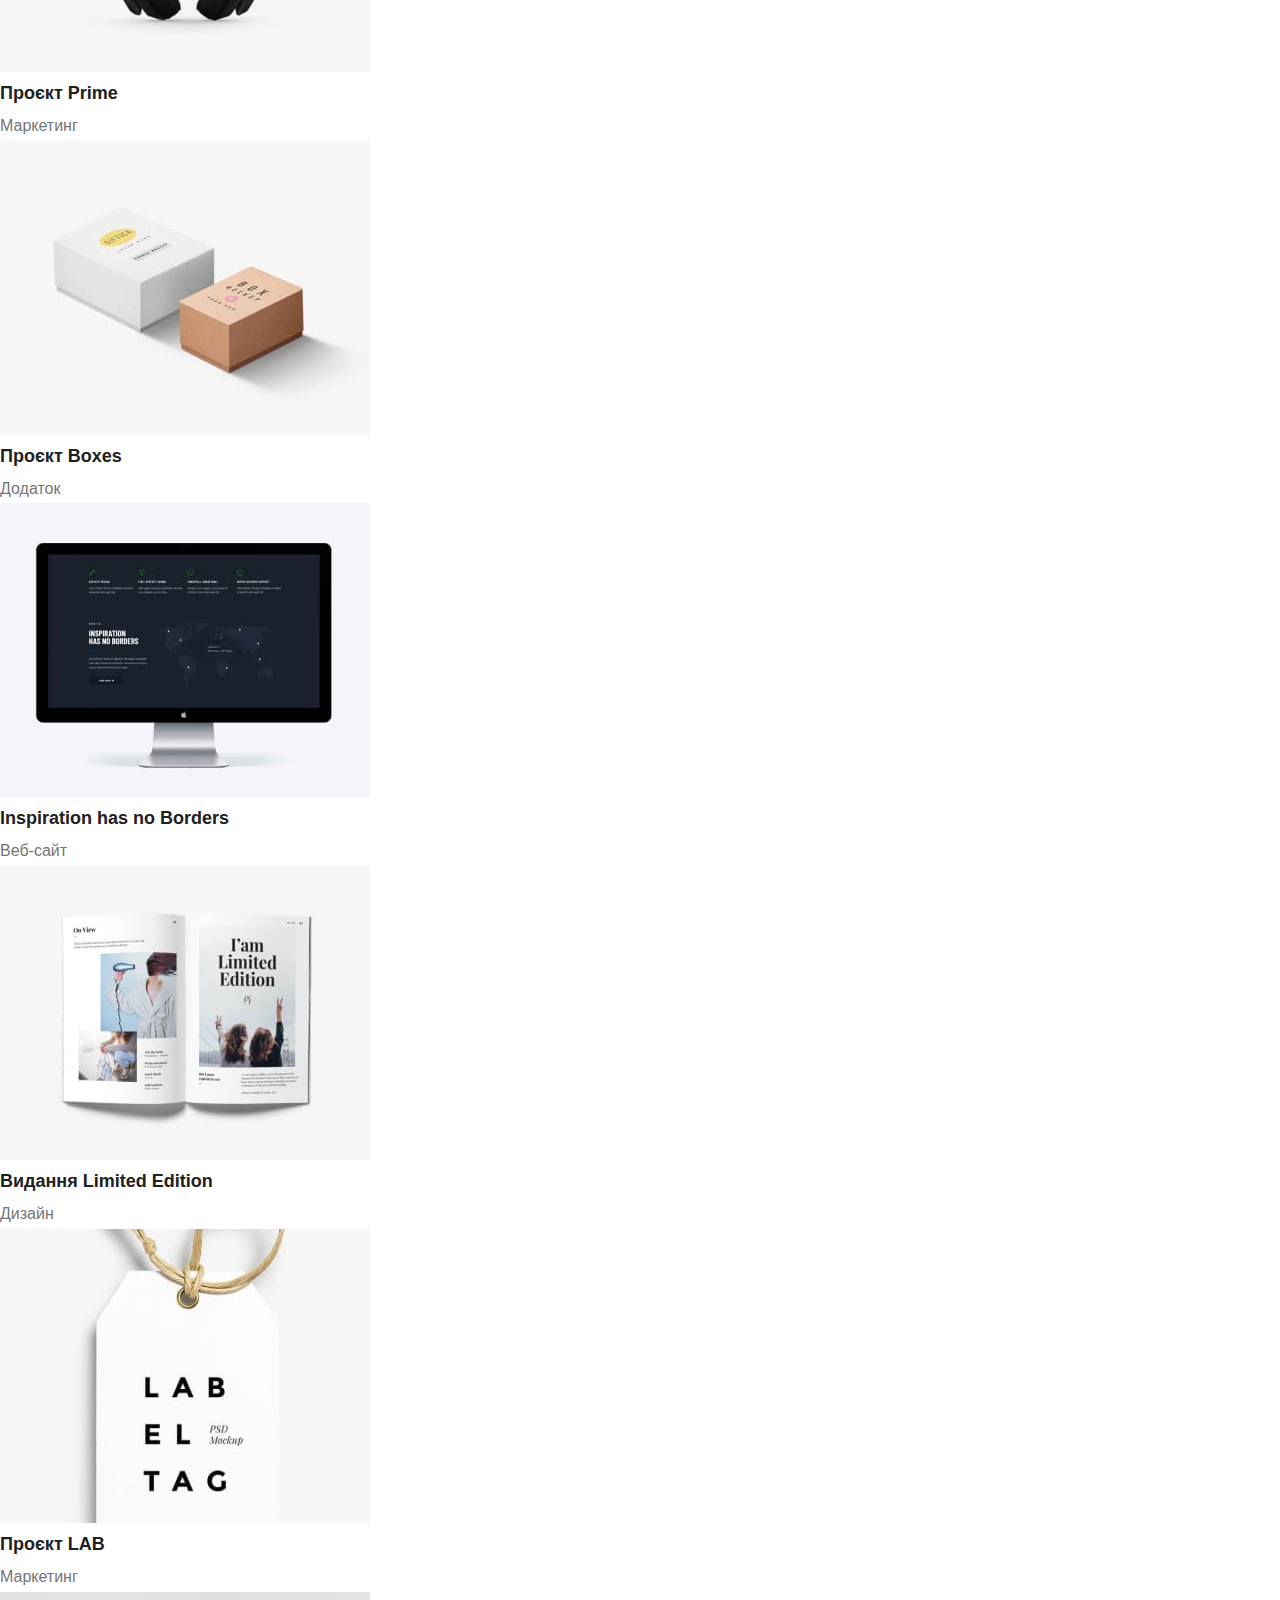
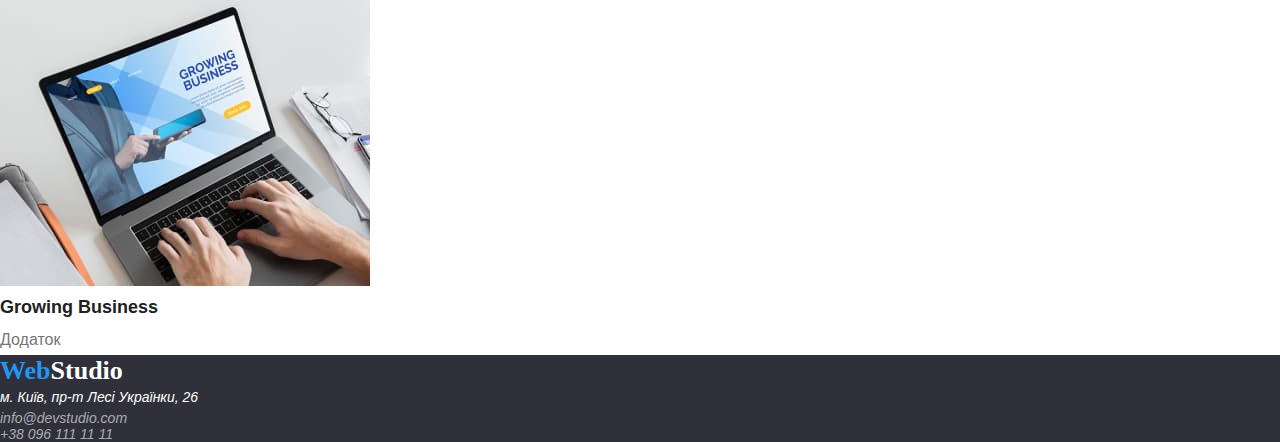
==== commit 1762be5b: "fixed a bug in the logo" ====
--- a/portfolio.html
+++ b/portfolio.html
@@ -19,8 +19,7 @@
       <!-- Навигация -->
       <nav class="navigation">
         <a class="navigation__logo logo" href="./index.html">
-          Web
-          <span class="logo__part">Studio</span>
+          Web<span class="logo__part">Studio</span>
         </a>
         <ul class="navigation__list list">
           <li class="list__item item">
@@ -123,10 +122,9 @@
       </section>
     </main>
     <!-- Подвал -->
-   <footer class="footer">
+    <footer class="footer">
       <a class="footer__logo logo" href="./index.html">
-        Web
-        <span class="logo__part">Studio</span>
+        Web<span class="logo__part">Studio</span>
       </a>
       <address class="address">
         <ul class="address__list list">
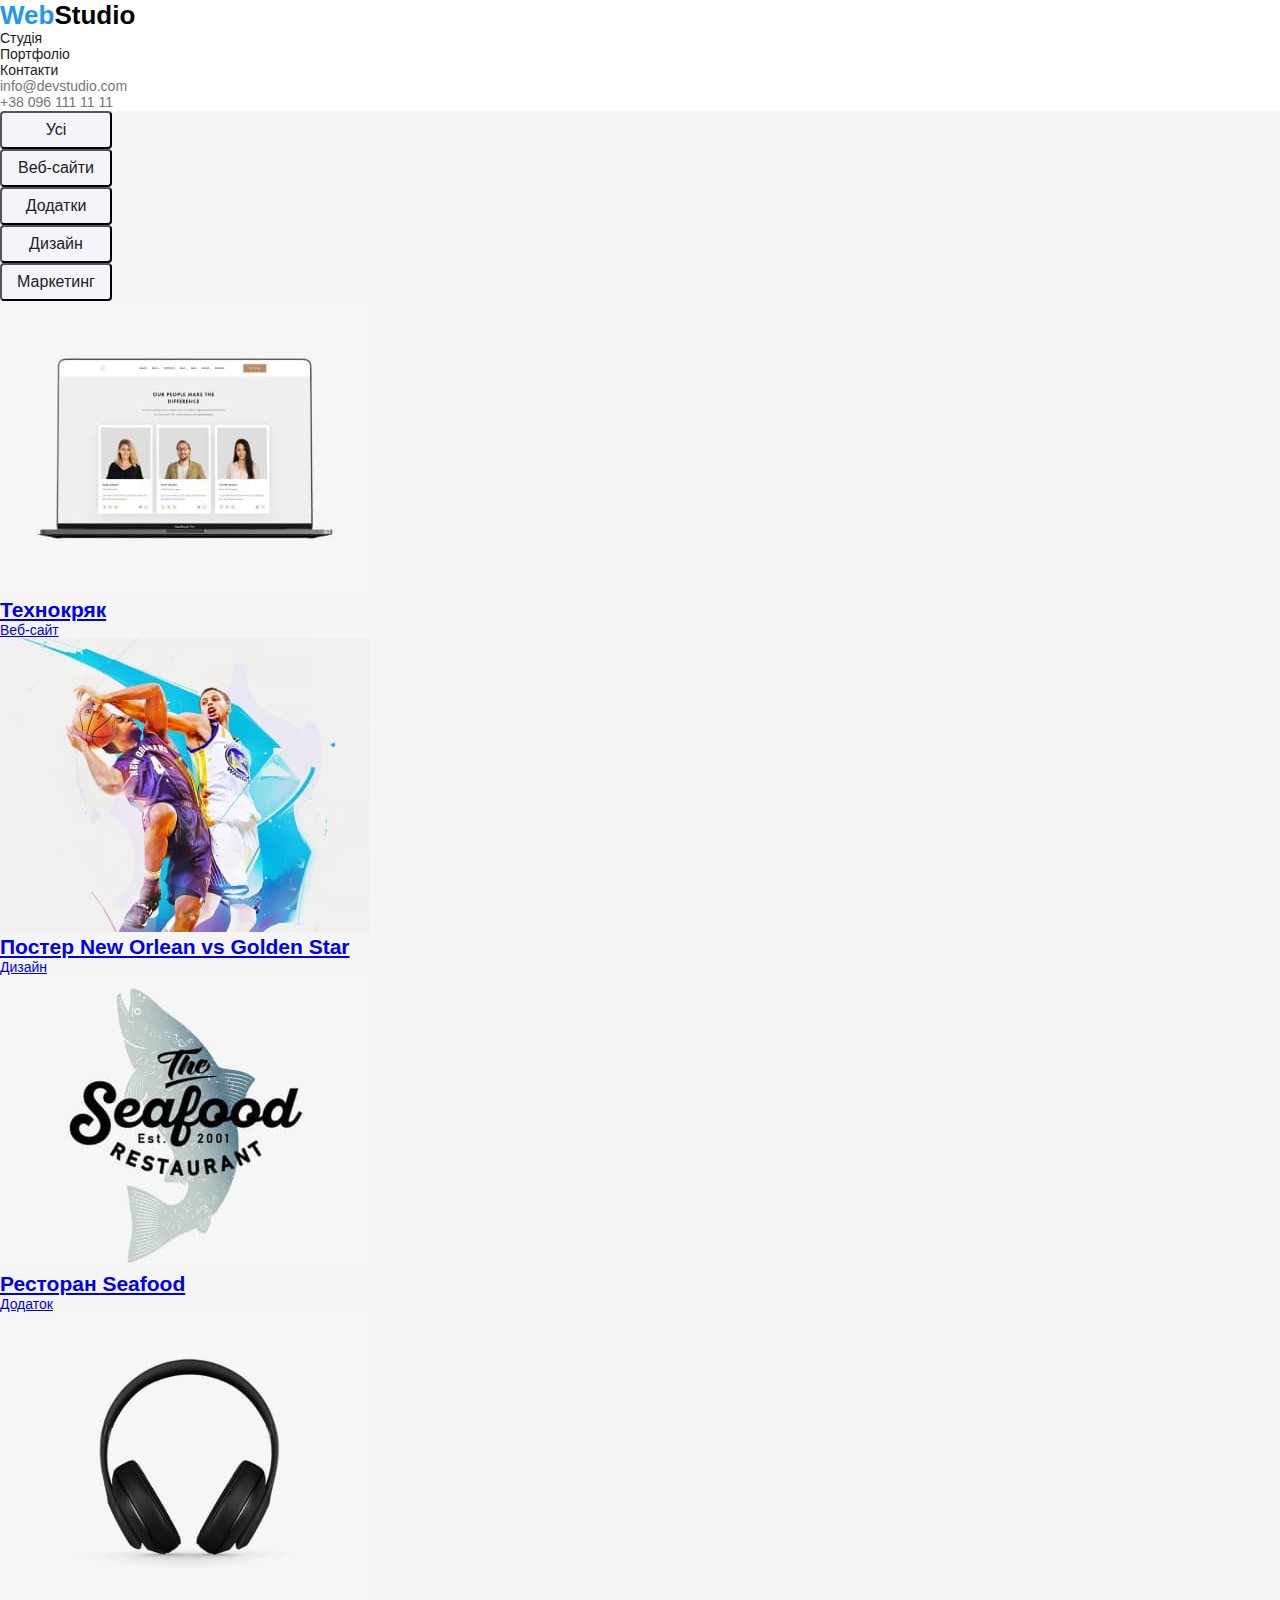
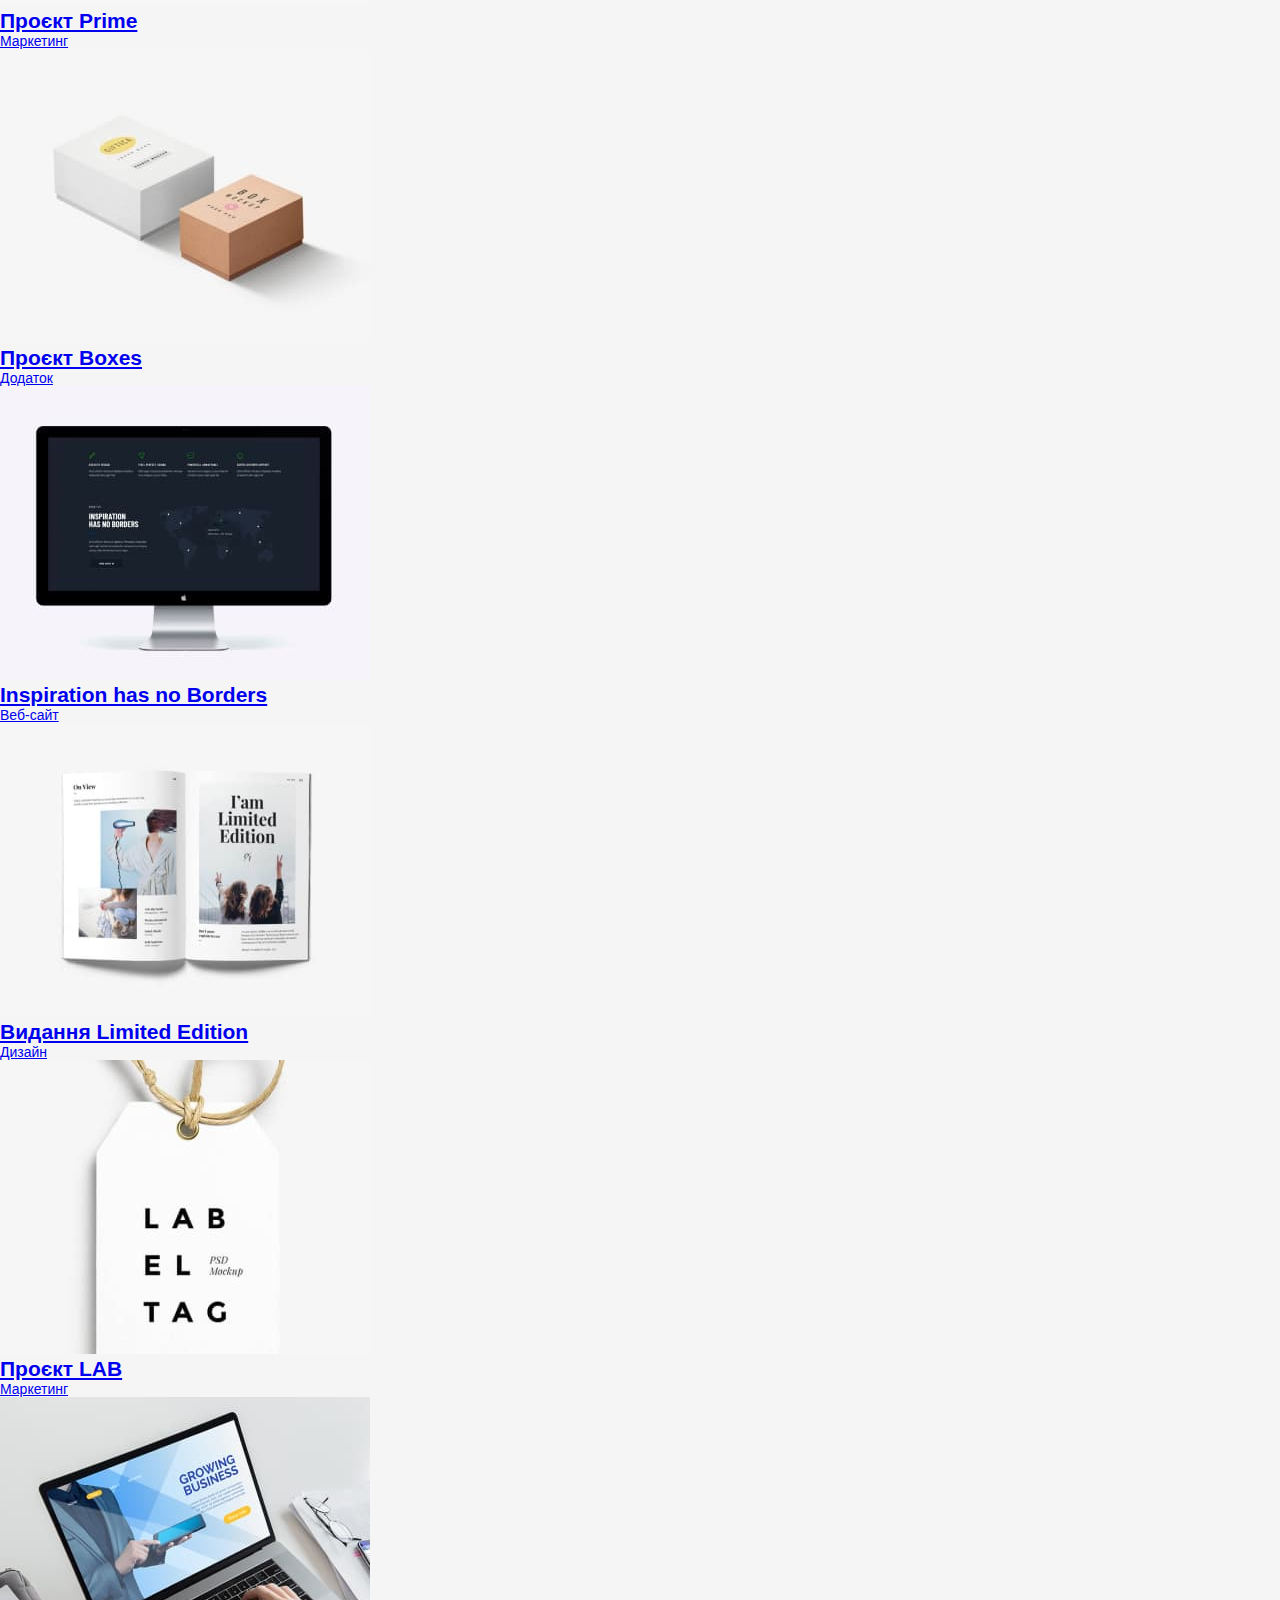
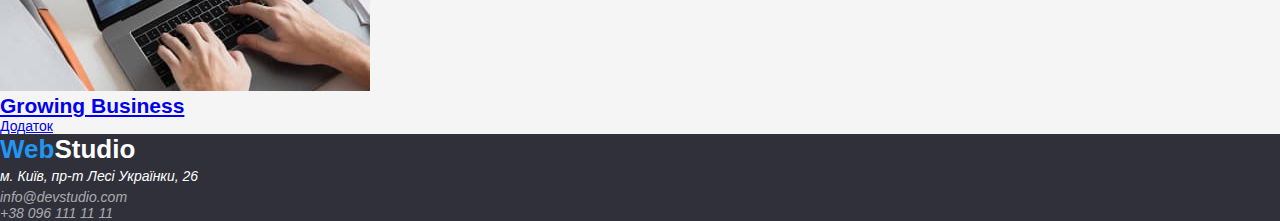
==== commit 57f1af6e: "wrapped portfolio cards with a link" ====
--- a/portfolio.html
+++ b/portfolio.html
@@ -10,7 +10,6 @@
       rel="stylesheet"
       href="https://fonts.google.com/share?selection.family=Raleway:wght@700%7CRoboto:wght@400;500;700;900"
     />
-    <link rel="stylesheet" href="./assets/css/styles.css" />
   </head>
 
   <body class="body">
@@ -74,49 +73,67 @@
       <section class="portfolio__cards cards">
         <ul class="cards__list list">
           <li class="list__item item">
-            <img class="item__picture" src="./assets/images/jpg/portfolio-pic1.jpg" alt="" />
-            <h2 class="item__title">Технокряк</h2>
-            <p class="item__paragraph">Веб-сайт</p>
+            <a class="item__link link" href="#">
+              <img class="link__picture" src="./assets/images/jpg/portfolio-pic1.jpg" alt="" />
+              <h2 class="link__title">Технокряк</h2>
+              <p class="link__paragraph">Веб-сайт</p>
+            </a>
           </li>
           <li class="list__item item">
-            <img class="item__picture" src="./assets/images/jpg/portfolio-pic2.jpg" alt="" />
-            <h2 class="item-title">Постер New Orlean vs Golden Star</h2>
-            <p class="item__paragraph">Дизайн</p>
+            <a class="item__link link" href="#">
+              <img class="link__picture" src="./assets/images/jpg/portfolio-pic2.jpg" alt="" />
+              <h2 class="link-title">Постер New Orlean vs Golden Star</h2>
+              <p class="link__paragraph">Дизайн</p>
+            </a>
           </li>
           <li class="list__item item">
-            <img class="item__picture" src="./assets/images/jpg/portfolio-pic3.jpg" alt="" />
-            <h2 class="item__title">Ресторан Seafood</h2>
-            <p class="item__paragraph">Додаток</p>
+            <a class="item__link link" href="#">
+              <img class="link__picture" src="./assets/images/jpg/portfolio-pic3.jpg" alt="" />
+              <h2 class="link__title">Ресторан Seafood</h2>
+              <p class="link__paragraph">Додаток</p>
+            </a>
           </li>
           <li class="list__item item">
-            <img class="item__picture" src="./assets/images/jpg/portfolio-pic4.jpg" alt="" />
-            <h2 class="item__title">Проєкт Prime</h2>
-            <p class="item__paragraph">Маркетинг</p>
+            <a class="item__link link" href="#">
+              <img class="link__picture" src="./assets/images/jpg/portfolio-pic4.jpg" alt="" />
+              <h2 class="link__title">Проєкт Prime</h2>
+              <p class="link__paragraph">Маркетинг</p>
+            </a>
           </li>
           <li class="list__item item">
-            <img class="item__picture" src="./assets/images/jpg/portfolio-pic5.jpg" alt="" />
-            <h2 class="item__title">Проєкт Boxes</h2>
-            <p class="item__paragraph">Додаток</p>
+            <a class="item__link link" href="#">
+              <img class="link__picture" src="./assets/images/jpg/portfolio-pic5.jpg" alt="" />
+              <h2 class="link__title">Проєкт Boxes</h2>
+              <p class="link__paragraph">Додаток</p>
+            </a>
           </li>
           <li class="list__item item">
-            <img class="item__picture" src="./assets/images/jpg/portfolio-pic6.jpg" alt="" />
-            <h2 class="item__title">Inspiration has no Borders</h2>
-            <p class="item__paragraph">Веб-сайт</p>
+            <a class="item__link link" href="#">
+              <img class="link__picture" src="./assets/images/jpg/portfolio-pic6.jpg" alt="" />
+              <h2 class="link__title">Inspiration has no Borders</h2>
+              <p class="link__paragraph">Веб-сайт</p>
+            </a>
           </li>
           <li class="list__item item">
-            <img class="item__picture" src="./assets/images/jpg/portfolio-pic7.jpg" alt="" />
-            <h2 class="item__title">Видання Limited Edition</h2>
-            <p class="item__paragraph">Дизайн</p>
+            <a class="item__link link" href="#">
+              <img class="link__picture" src="./assets/images/jpg/portfolio-pic7.jpg" alt="" />
+              <h2 class="link__title">Видання Limited Edition</h2>
+              <p class="link__paragraph">Дизайн</p>
+            </a>
           </li>
           <li class="list__item item">
-            <img class="item__picture" src="./assets/images/jpg/portfolio-pic8.jpg" alt="" />
-            <h2 class="item__title">Проєкт LAB</h2>
-            <p class="item__paragraph">Маркетинг</p>
+            <a class="item__link link" href="#">
+              <img class="link__picture" src="./assets/images/jpg/portfolio-pic8.jpg" alt="" />
+              <h2 class="link__title">Проєкт LAB</h2>
+              <p class="link__paragraph">Маркетинг</p>
+            </a>
           </li>
           <li class="list__item item">
-            <img class="item__picture" src="./assets/images/jpg/portfolio-pic9.jpg" alt="" />
-            <h2 class="item__title">Growing Business</h2>
-            <p class="item__paragraph">Додаток</p>
+            <a class="item__link link" href="#">
+              <img class="link__picture" src="./assets/images/jpg/portfolio-pic9.jpg" alt="" />
+              <h2 class="link__title">Growing Business</h2>
+              <p class="link__paragraph">Додаток</p>
+            </a>
           </li>
         </ul>
       </section>
--- a/assets/css/styles.css
+++ b/assets/css/styles.css
@@ -1,6 +1,8 @@
-/* Переменные */
 :root {
-  --primere-text-color: #757575;
+  --basic-grey-color: #757575;
+  --basic-black-color: #212121;
+  --basic-blu-color: #2196f3;
+  --basic-white-color: #FFFFFF;
 }
 
 * {
@@ -8,48 +10,55 @@
   padding: 0;
 }
 
-/* Глобальные стили сайта */
-.body {
+body {
   font-family: 'Roboto', sans-serif;
   font-size: 14px;
-  color: var(--primere-text-color);
-}
-/* Общая стилизация логотипов в шапке и подвале */
-.navigation__logo, .footer__logo {
-  font-family: 'Raleway';
+  color: var(--basic-grey-color);
+  background-color: #F5F5F5;
+}
+
+.header {
+  background-color: var(--basic-white-color);
+}
+
+.navigation__logo,
+.footer__logo {
+  font-family: 'Raleway', sans-serif;
   font-weight: 700;
   font-size: 26px;
   line-height: 1.2;
-  color: #2196f3;
-  text-decoration: none;
-}
-/* Стили части логотипа в шапке */
+  text-decoration: none;
+  color: var(--basic-blu-color);
+}
+
 .navigation__logo .logo__part {
   color: #000000;
 }
-/* Общая стилизация навигации и контактов в шапке */
-.navigation__list, .contacts {
+
+.navigation__list,
+.contacts {
   font-weight: 500;
   line-height: 1.14;
   list-style-type: none;
 }
-/* Стили ссылок навигации */
+
 .header .item__link {
   text-decoration: none;
-  color: #212121;
-}
-/* Изменения цвета при наведении мышки или фокусе тастатурой на ссылки */
+  color: var(--basic-black-color);
+}
+
 .header .item__link:hover,
-.header .item__link:focus {
-  color: #2196f3;
+.header .item__link:focus,
+.header .item__link:active {
+  color: var(--basic-blu-color);
 }
 
 .contacts .link__mail {
-  color: #757575;
+  color: var(--basic-grey-color);
 }
 
 .contacts .link__phone {
-  color: #757575;
+  color: var(--basic-grey-color);
 }
 /* Временный задний цвет, фон для видимости логотипа */
 .hero {
@@ -62,25 +71,32 @@
   line-height: 1.36;
   text-align: center;
   text-transform: uppercase;
-  color: #ffffff;
+  color: var(--basic-white-color);
 }
 
 .hero .button {
   width: 216px;
   height: 50px;
-  background-color: #2196f3;
+  background-color: var(--basic-blu-color);
   box-shadow: 0px 4px 4px rgba(0, 0, 0, 0.15);
   border-radius: 4px;
   border: none;
   font-weight: 700;
   font-size: 16px;
   line-height: 1.89;
-  color: #ffffff;
+  color: var(--basic-white-color);
   padding: 10px 32px;
   text-align: center;
   text-decoration: none;
   display: inline-block;
   cursor: pointer;
+}
+
+.hero .button:hover,
+.hero .button:focus,
+.hero .button:active {
+  background-color: #188CE8;
+  box-shadow: 0px 4px 4px rgba(0, 0, 0, 0.15);
 }
 /* Скрытые заголовки */
 .title__hidden {
@@ -95,27 +111,31 @@
   font-weight: 700px;
   line-height: 1.14;
   text-transform: uppercase;
-  color: #212121;
+  color: var(--basic-black-color);
 }
 
 .features__list .item__paragraph {
   line-height: 1.7;
-  color: var(--primere-text-color);
+  color: var(--basic-grey-color);
 }
 
 .gallery__list {
   list-style-type: none;
 }
-/* Общая стилизация заголовков секций галерея и наша команда */
+
 .gallery__title,
 .our-team__title {
   font-weight: 700;
   font-size: 36px;
   line-height: 1.16;
   text-align: center;
-  color: #212121;
-}
-/* Срытие точек списка */
+  color: var(--basic-black-color);
+}
+
+.our-team {
+  background-color: #F5F4FA;;
+}
+
 .our-team__list {
   list-style-type: none;
 }
@@ -128,15 +148,15 @@
 .our-team__list .item__title {
   font-weight: 500;
   font-size: 16px;
-  color: #212121;
+  color: var(--basic-black-color);
 }
 /* Временный задний цвет, фон для видимости логотипа  */
 .footer {
   background-color: #2f303a;
 }
-/* Стили части логотипа в подвале */
+
 .footer__logo .logo__part {
-  color: #ffffff;
+  color: var(--basic-white-color);
 }
 
 .address__list {
@@ -146,12 +166,13 @@
 .address__list .link__map {
   line-height: 1.7;
   text-decoration: none;
-  color: #ffffff;
+  color: var(--basic-white-color);
 }
 
 .link__map:hover,
-.link__map:focus {
-  color: #2196f3;
+.link__map:focus,
+.link__map:active {
+  color: var(--basic-blu-color);
 }
 
 .address__list .link__mail {
@@ -160,8 +181,9 @@
 }
 
 .address__list .link__mail:hover,
-.address__list .link__mail:focus {
-  color: #2196f3;
+.address__list .link__mail:focus,
+.address__list .link__mail:active {
+  color: var(--basic-blu-color);
 }
 
 .address__list .link__phone {
@@ -170,14 +192,15 @@
 }
 
 .address__list .link__phone:hover,
-.address__list .link__phone:focus {
-  color: #2196f3;
+.address__list .link__phone:focus,
+.address__list .link__phone:active {
+  color: var(--basic-blu-color);
 }
 
 .filter__list {
   list-style-type: none;
 }
-/* Общие стили кнопок фильтра портфолио */
+
 .filter__list .button {
   width: 112px;
   height: 38px;
@@ -187,27 +210,28 @@
   font-size: 16px;
   line-height: 1.6;
   text-align: center;
-  color: #212121;
+  color: var(--basic-black-color);
   cursor: pointer;
 }
-/* Стили псевдо-классов состояния кнопок фильтра портфолио */
+
 .filter__list .button:hover,
-.filter__list .button:focus {
-  background-color: #2196f3;
+.filter__list .button:focus,
+.filter__list .button:active {
+  background-color: var(--basic-blu-color);
   box-shadow: 0px 3px 1px rgba(0, 0, 0, 0.1), 0px 1px 2px rgba(0, 0, 0, 0.08),
     0px 2px 2px rgba(0, 0, 0, 0.12);
-  color: #ffffff;
+  color: var(--basic-white-color);
 }
 
 .portfolio__cards .cards__list {
   list-style-type: none;
 }
-/* Общие стили карточек портфолио */
+
 .portfolio__cards .list__item .item__title {
   font-weight: 700;
   font-size: 18px;
   line-height: 2;
-  color: #212121;
+  color: var(--basic-black-color);
 }
 
 .portfolio__cards .list__item .item__paragraph {
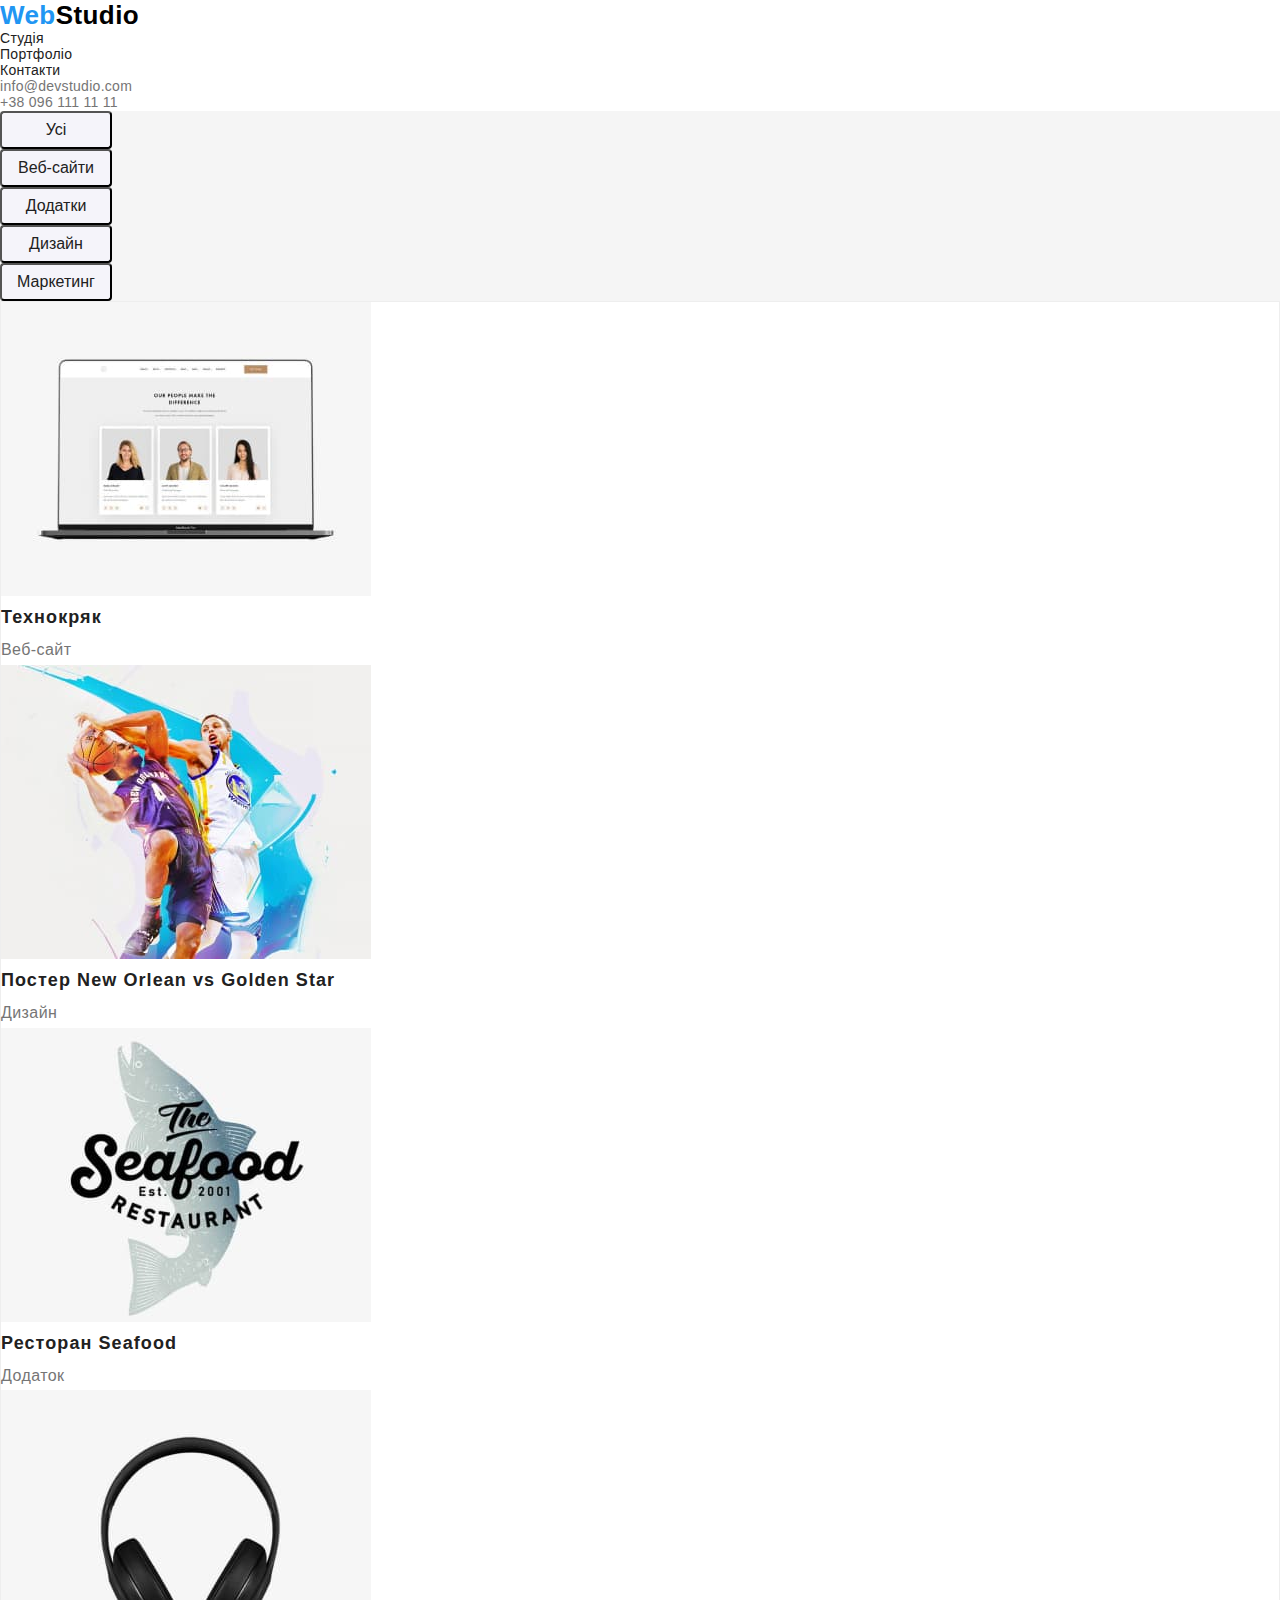
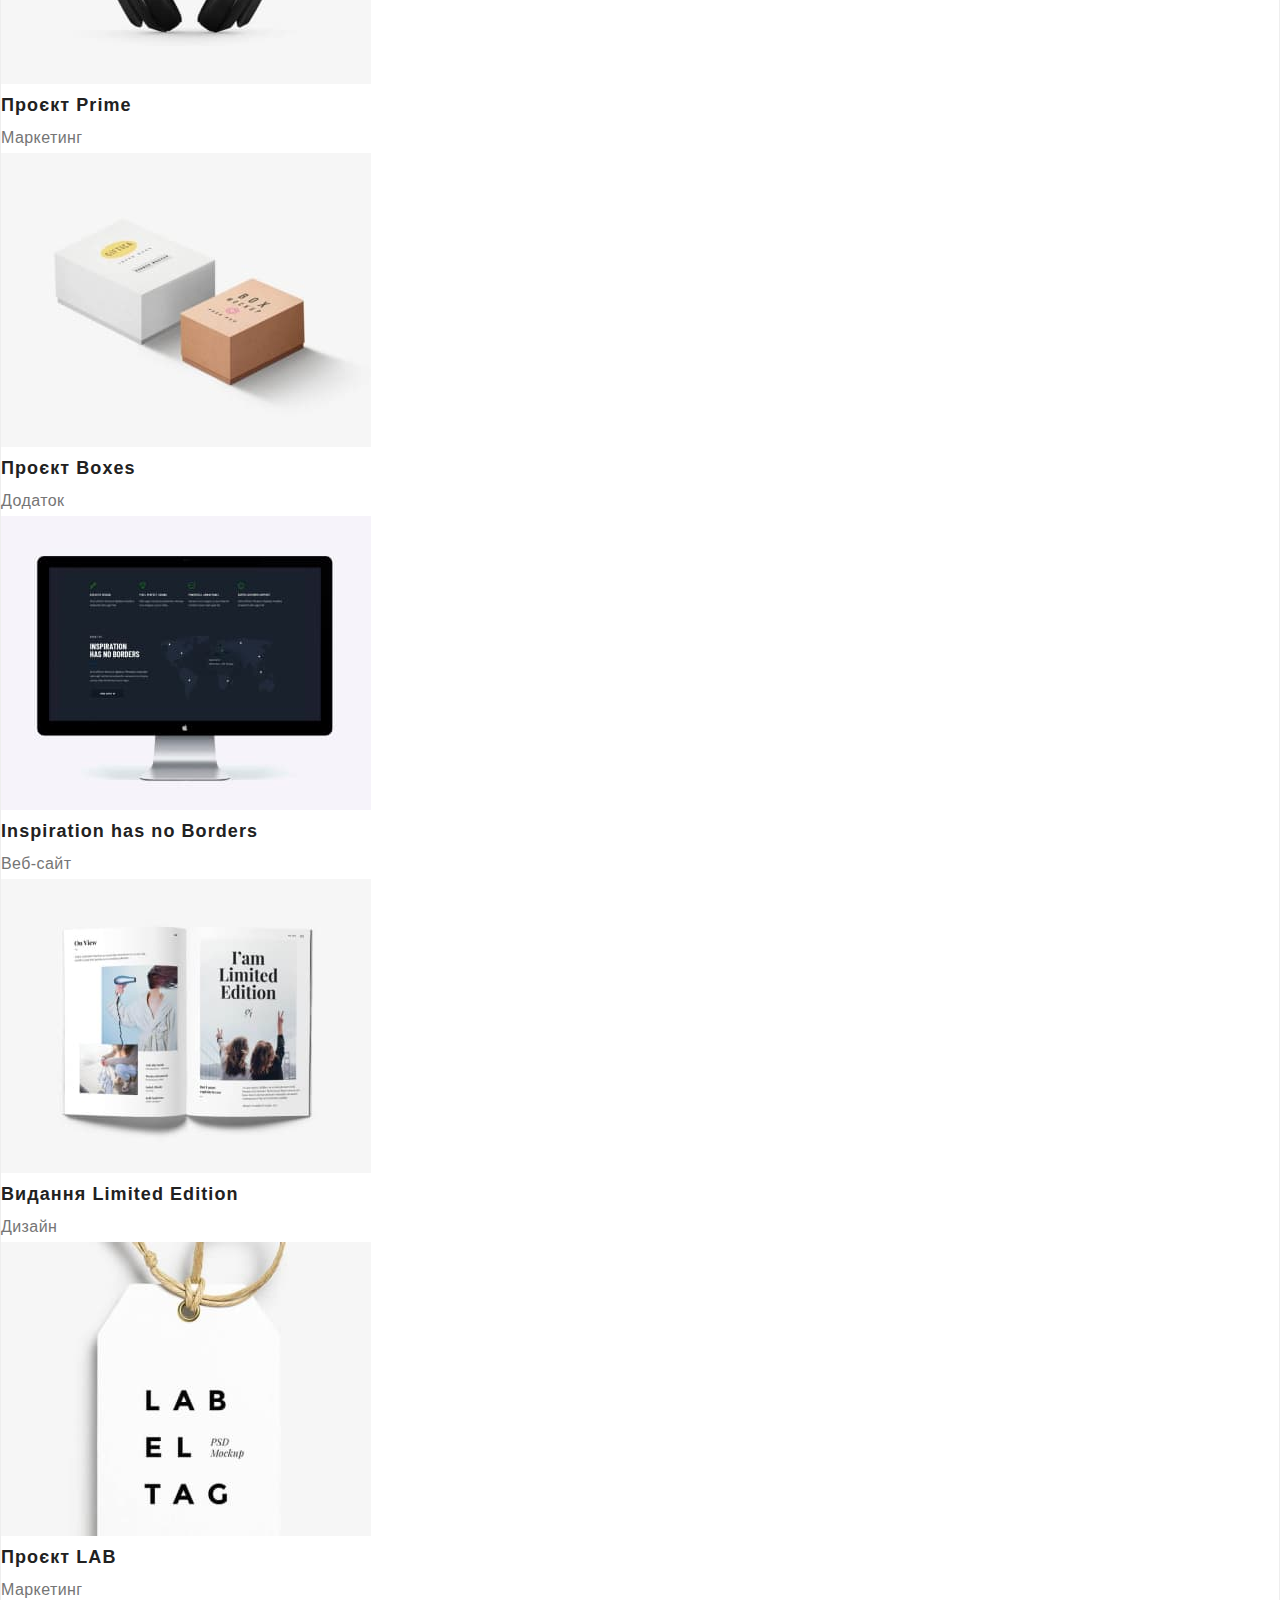
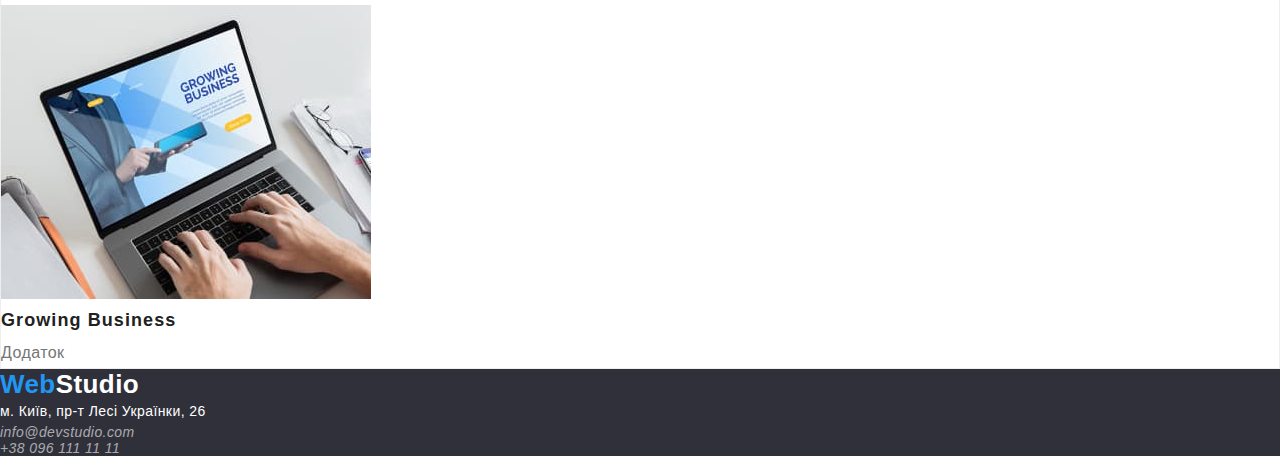
==== commit 0276272c: "added letter-spacing" ====
--- a/portfolio.html
+++ b/portfolio.html
@@ -4,12 +4,12 @@
     <meta charset="UTF-8" />
     <meta http-equiv="X-UA-Compatible" content="IE=edge" />
     <meta name="viewport" content="width=device-width, initial-scale=1.0" />
-    <title>WebStudio</title>
-    <link href="./assets/css/styles.css" rel="stylesheet" />
+    <title>Portfolio</title>
     <link
       rel="stylesheet"
       href="https://fonts.google.com/share?selection.family=Raleway:wght@700%7CRoboto:wght@400;500;700;900"
     />
+    <link href="./assets/css/styles.css" rel="stylesheet" />
   </head>
 
   <body class="body">
@@ -82,7 +82,7 @@
           <li class="list__item item">
             <a class="item__link link" href="#">
               <img class="link__picture" src="./assets/images/jpg/portfolio-pic2.jpg" alt="" />
-              <h2 class="link-title">Постер New Orlean vs Golden Star</h2>
+              <h2 class="link__title">Постер New Orlean vs Golden Star</h2>
               <p class="link__paragraph">Дизайн</p>
             </a>
           </li>
--- a/assets/css/styles.css
+++ b/assets/css/styles.css
@@ -1,8 +1,14 @@
 :root {
   --basic-grey-color: #757575;
+  --secondary-grey-color: #f5f4fa;
+  --deep-black-color: #000000;
   --basic-black-color: #212121;
+  --secondary-black-color: #2f303a;
   --basic-blu-color: #2196f3;
-  --basic-white-color: #FFFFFF;
+  --secondary-blu-color: #188ce8;
+  --basic-white-color: #ffffff;
+  --secondary-white-color: #f5f5f5;
+  --alternative-white-color: #eeeeee;
 }
 
 * {
@@ -13,8 +19,9 @@
 body {
   font-family: 'Roboto', sans-serif;
   font-size: 14px;
-  color: var(--basic-grey-color);
-  background-color: #F5F5F5;
+  letter-spacing: 0.03em;
+  color: var(--basic-grey-color);
+  background-color: var(--secondary-white-color);
 }
 
 .header {
@@ -26,19 +33,20 @@
   font-family: 'Raleway', sans-serif;
   font-weight: 700;
   font-size: 26px;
-  line-height: 1.2;
+  line-height: 1.19;
   text-decoration: none;
   color: var(--basic-blu-color);
 }
 
 .navigation__logo .logo__part {
-  color: #000000;
+  color: var(--deep-black-color);
 }
 
 .navigation__list,
 .contacts {
   font-weight: 500;
   line-height: 1.14;
+  letter-spacing: 0.02em;
   list-style-type: none;
 }
 
@@ -62,7 +70,7 @@
 }
 /* Временный задний цвет, фон для видимости логотипа */
 .hero {
-  background-color: #2f303a;
+  background-color: var(--secondary-black-color);
 }
 
 .hero__title {
@@ -71,6 +79,7 @@
   line-height: 1.36;
   text-align: center;
   text-transform: uppercase;
+  letter-spacing: 0.06em;
   color: var(--basic-white-color);
 }
 
@@ -84,6 +93,7 @@
   font-weight: 700;
   font-size: 16px;
   line-height: 1.89;
+  letter-spacing: 0.06em;
   color: var(--basic-white-color);
   padding: 10px 32px;
   text-align: center;
@@ -95,7 +105,7 @@
 .hero .button:hover,
 .hero .button:focus,
 .hero .button:active {
-  background-color: #188CE8;
+  background-color: var(--secondary-blu-color);
   box-shadow: 0px 4px 4px rgba(0, 0, 0, 0.15);
 }
 /* Скрытые заголовки */
@@ -108,14 +118,14 @@
 }
 
 .features__list .item__title {
-  font-weight: 700px;
+  font-weight: 700;
   line-height: 1.14;
   text-transform: uppercase;
   color: var(--basic-black-color);
 }
 
 .features__list .item__paragraph {
-  line-height: 1.7;
+  line-height: 1.71;
   color: var(--basic-grey-color);
 }
 
@@ -133,7 +143,7 @@
 }
 
 .our-team {
-  background-color: #F5F4FA;;
+  background-color: var(--secondary-grey-color);
 }
 
 .our-team__list {
@@ -141,14 +151,19 @@
 }
 
 .our-team__list .list__item {
-  line-height: 1.18;
   text-align: center;
 }
 
 .our-team__list .item__title {
   font-weight: 500;
   font-size: 16px;
-  color: var(--basic-black-color);
+  line-height: 1.18;
+  color: var(--basic-black-color);
+}
+
+.our-team__list .item__paragraph {
+  font-size: 16px;
+  line-height: 1.18;
 }
 /* Временный задний цвет, фон для видимости логотипа  */
 .footer {
@@ -164,7 +179,8 @@
 }
 
 .address__list .link__map {
-  line-height: 1.7;
+  font-style: normal;
+  line-height: 1.71;
   text-decoration: none;
   color: var(--basic-white-color);
 }
@@ -204,11 +220,11 @@
 .filter__list .button {
   width: 112px;
   height: 38px;
-  background-color: #f5f4fa;
+  background-color: var(--secondary-grey-color);
   border-radius: 4px;
   font-weight: 500;
   font-size: 16px;
-  line-height: 1.6;
+  line-height: 1.63;
   text-align: center;
   color: var(--basic-black-color);
   cursor: pointer;
@@ -225,16 +241,24 @@
 
 .portfolio__cards .cards__list {
   list-style-type: none;
-}
-
-.portfolio__cards .list__item .item__title {
+  background-color: var(--basic-white-color);
+  border: 1px solid var(--alternative-white-color);
+}
+
+.portfolio__cards .item__link {
+  text-decoration: none;
+}
+
+.portfolio__cards .link__title {
   font-weight: 700;
   font-size: 18px;
   line-height: 2;
-  color: var(--basic-black-color);
-}
-
-.portfolio__cards .list__item .item__paragraph {
+  letter-spacing: 0.06em;
+  color: var(--basic-black-color);
+}
+
+.portfolio__cards .link__paragraph {
   font-size: 16px;
   line-height: 1.87;
-}
+  color: var(--basic-grey-color);
+}
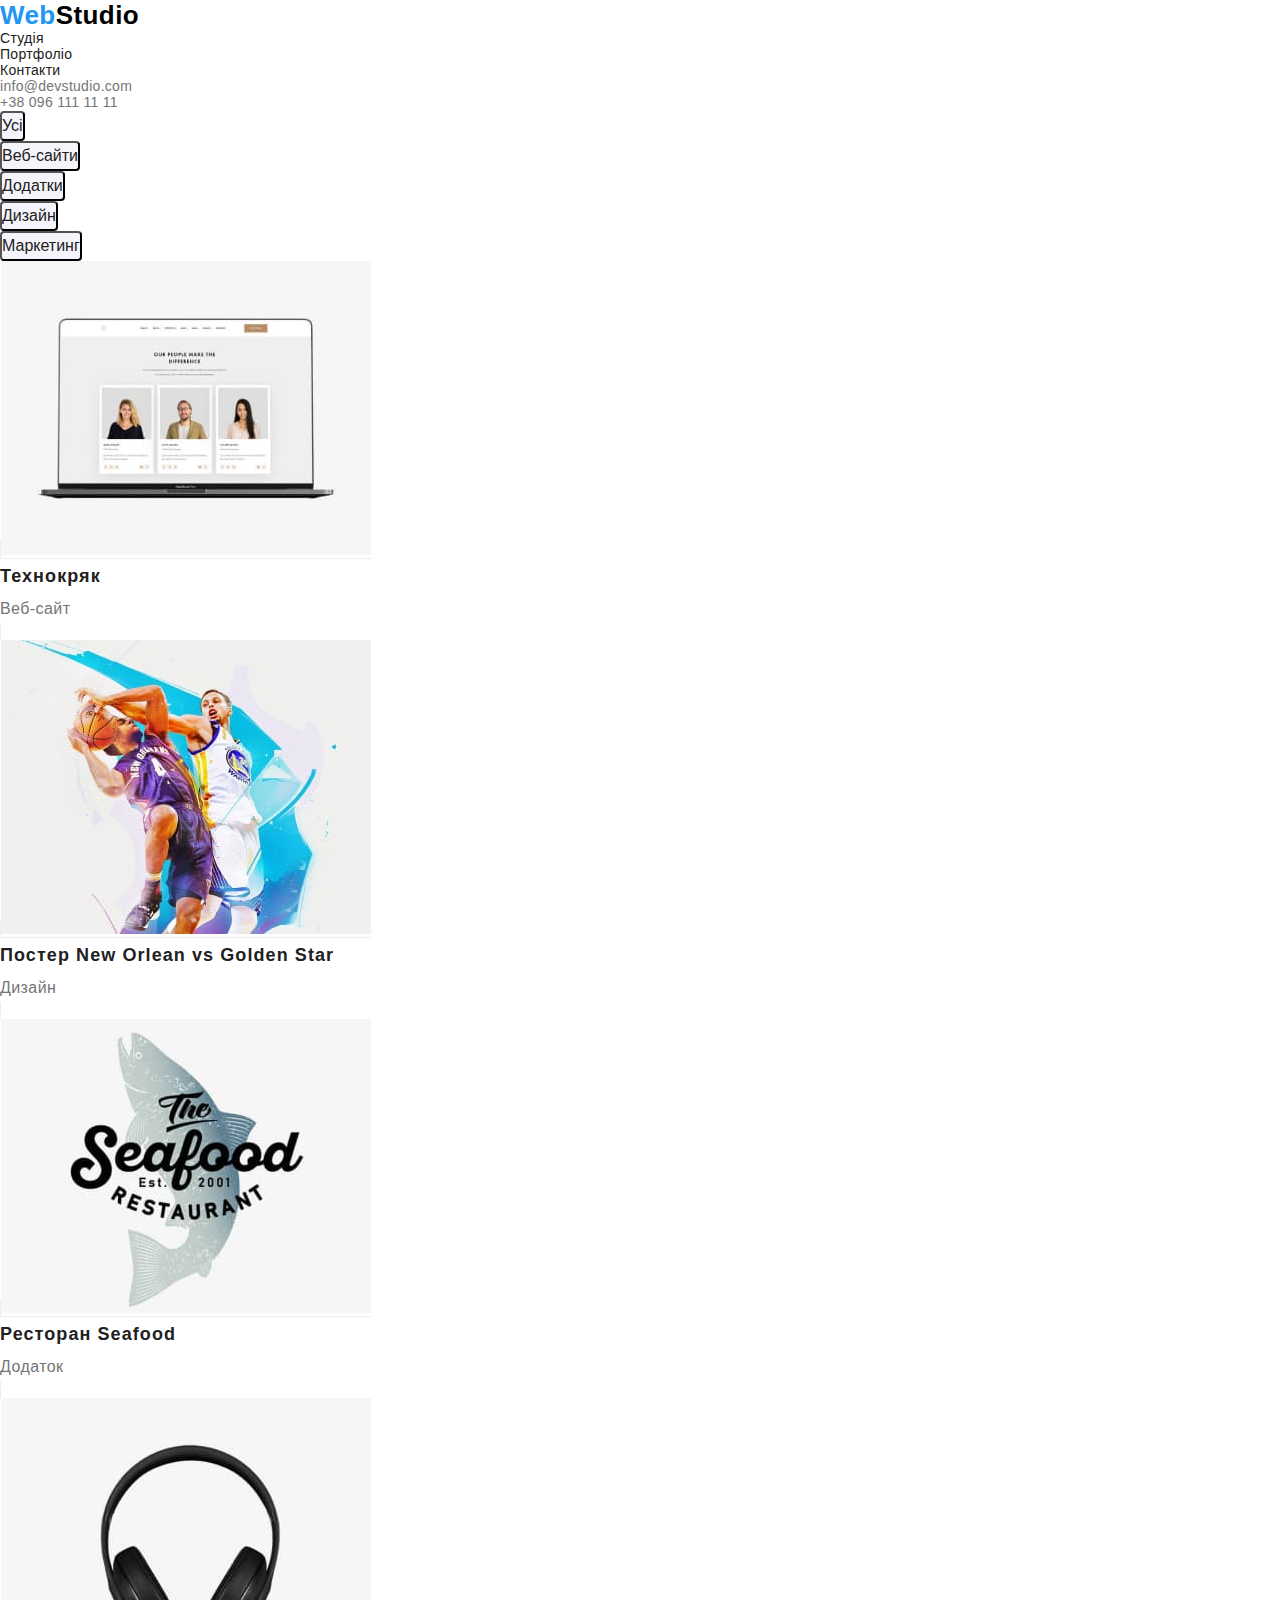
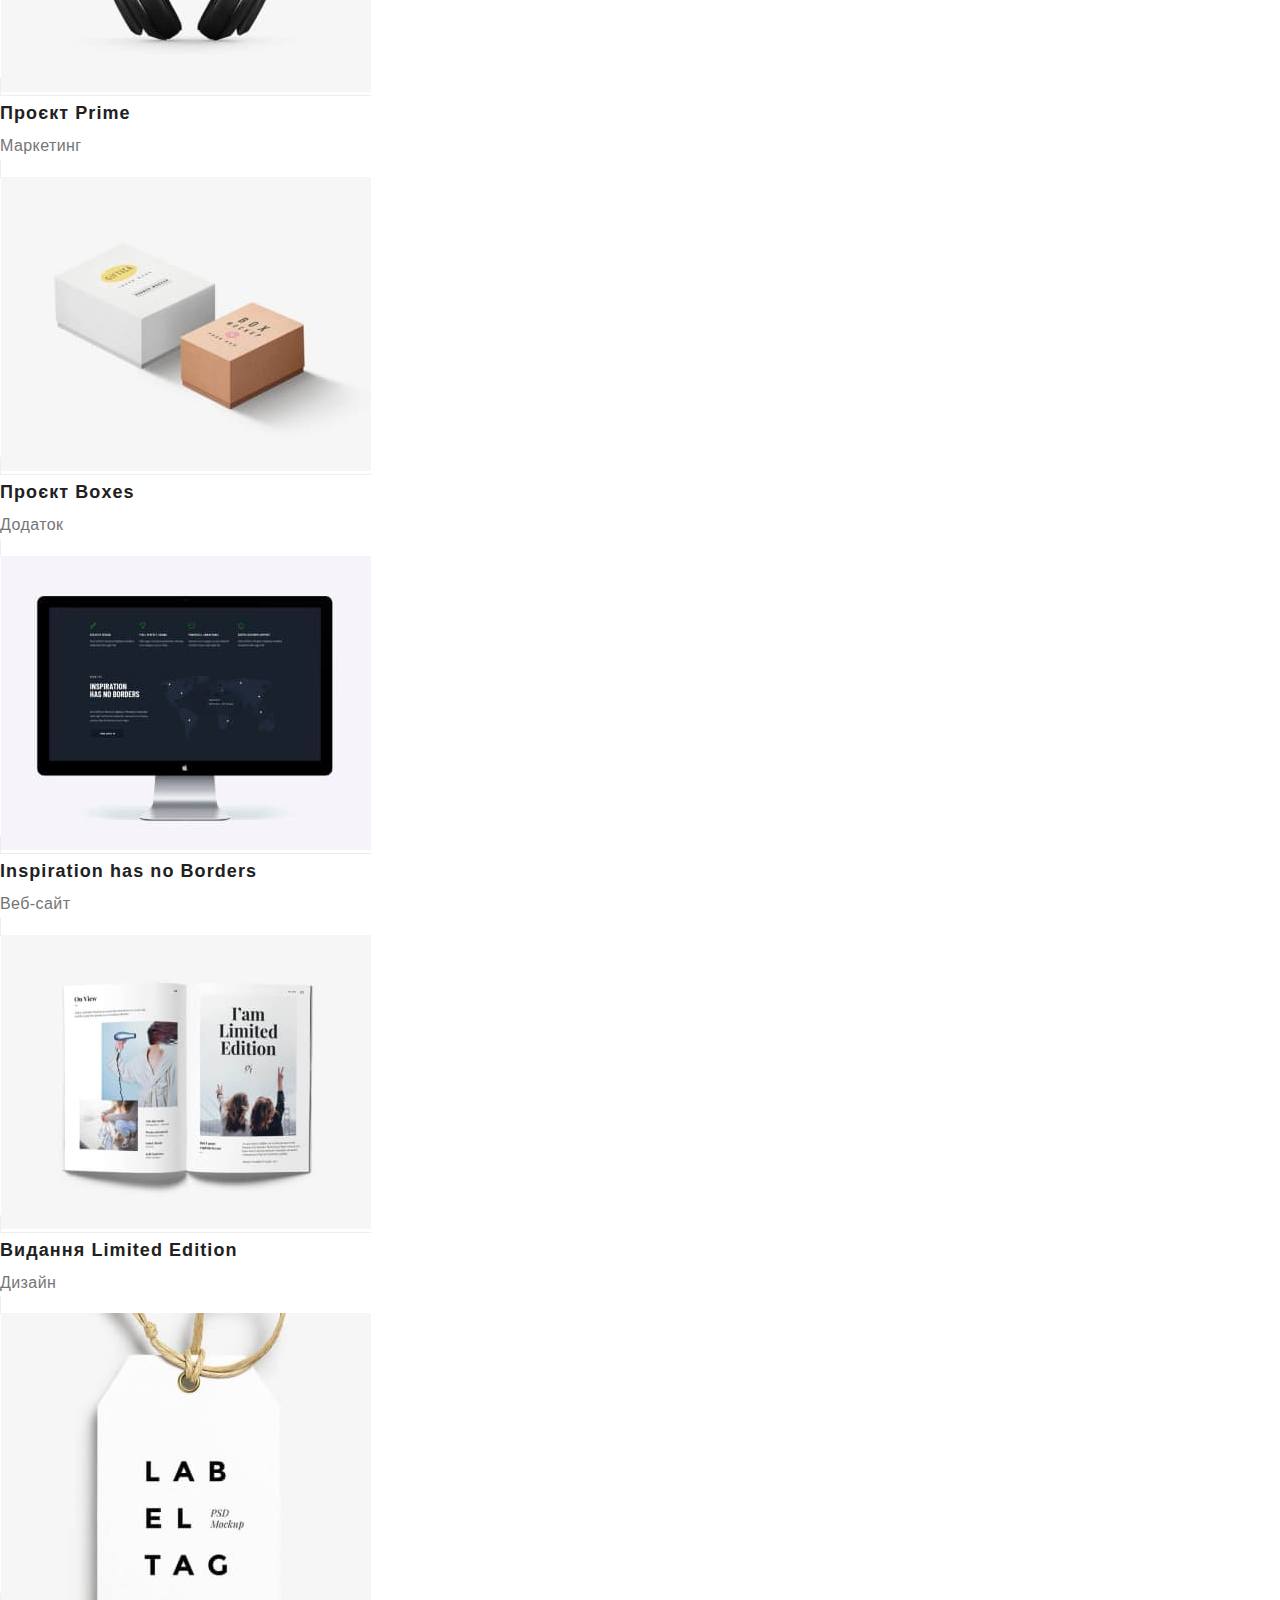
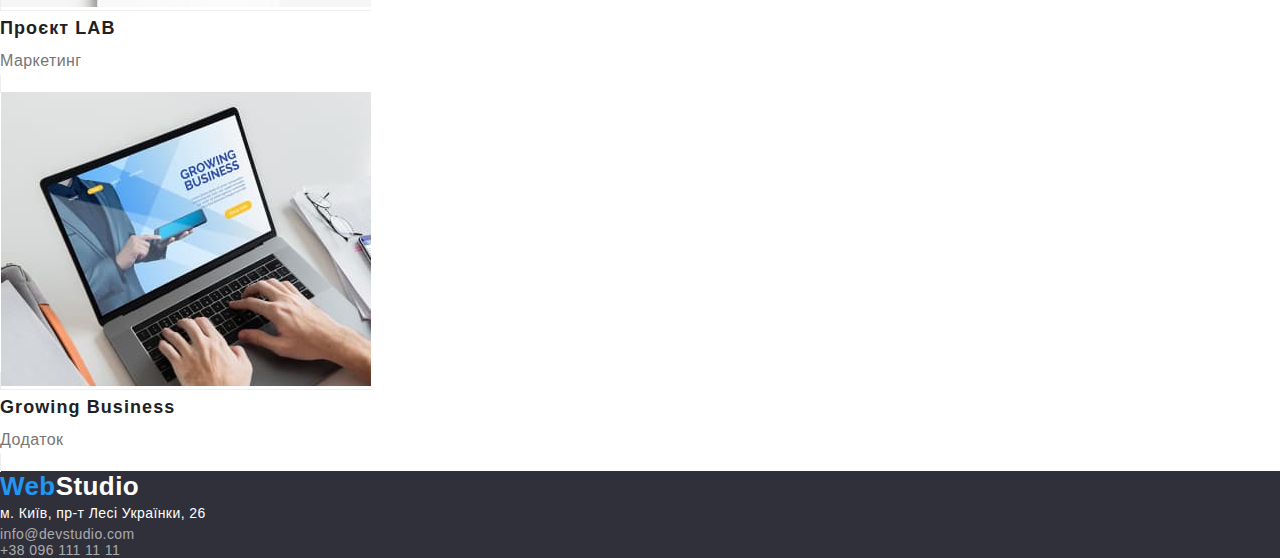
==== commit 06a2ca31: "fixed errors in the font and layout of the portfo" ====
--- a/portfolio.html
+++ b/portfolio.html
@@ -46,89 +46,85 @@
       </ul>
     </header>
     <!-- Основной контент -->
-    <main class="portfolio">
-      <!-- Скрытый заголовок -->
-      <h1 class="portfolio__title title title__hidden">Portfolio</h1>
+    <main class="page__portfolio portfolio">
       <!-- Кнопки фильтра проектов портфолио-->
-      <section class="portfolio__filter filter">
-        <ul class="filter__list list">
-          <li class="list__item item">
+      <section class="portfolio__list list">
+        <ul class="list__filter filter">
+          <li class="filter__item item">
             <button class="item__button button" type="button">Усі</button>
           </li>
-          <li class="list__item item">
+          <li class="filter__item item">
             <button class="item__button button" type="button">Веб-сайти</button>
           </li>
-          <li class="list__item item">
+          <li class="filter__item item">
             <button class="item__button button" type="button">Додатки</button>
           </li>
-          <li class="list__item item">
+          <li class="filter__item item">
             <button class="item__button button" type="button">Дизайн</button>
           </li>
-          <li class="list__item item">
+          <li class="filter__item item">
             <button class="item__button button" type="button">Маркетинг</button>
           </li>
         </ul>
-      </section>
-      <!-- Проекты компании -->
-      <section class="portfolio__cards cards">
-        <ul class="cards__list list">
-          <li class="list__item item">
+        <!-- Проекты компании -->
+        <ul class="list__cards cards">
+          <li class="cards__item item">
             <a class="item__link link" href="#">
               <img class="link__picture" src="./assets/images/jpg/portfolio-pic1.jpg" alt="" />
               <h2 class="link__title">Технокряк</h2>
               <p class="link__paragraph">Веб-сайт</p>
             </a>
           </li>
-          <li class="list__item item">
+          <li class="cards__item item">
             <a class="item__link link" href="#">
               <img class="link__picture" src="./assets/images/jpg/portfolio-pic2.jpg" alt="" />
               <h2 class="link__title">Постер New Orlean vs Golden Star</h2>
               <p class="link__paragraph">Дизайн</p>
             </a>
           </li>
-          <li class="list__item item">
+          <li class="cards__item item">
             <a class="item__link link" href="#">
               <img class="link__picture" src="./assets/images/jpg/portfolio-pic3.jpg" alt="" />
               <h2 class="link__title">Ресторан Seafood</h2>
               <p class="link__paragraph">Додаток</p>
             </a>
           </li>
-          <li class="list__item item">
+          <li class="cards__item item">
             <a class="item__link link" href="#">
               <img class="link__picture" src="./assets/images/jpg/portfolio-pic4.jpg" alt="" />
               <h2 class="link__title">Проєкт Prime</h2>
               <p class="link__paragraph">Маркетинг</p>
             </a>
           </li>
-          <li class="list__item item">
+          <li class="cards__item item">
             <a class="item__link link" href="#">
               <img class="link__picture" src="./assets/images/jpg/portfolio-pic5.jpg" alt="" />
               <h2 class="link__title">Проєкт Boxes</h2>
               <p class="link__paragraph">Додаток</p>
             </a>
           </li>
-          <li class="list__item item">
+          <li class="cards__item item">
             <a class="item__link link" href="#">
               <img class="link__picture" src="./assets/images/jpg/portfolio-pic6.jpg" alt="" />
               <h2 class="link__title">Inspiration has no Borders</h2>
               <p class="link__paragraph">Веб-сайт</p>
             </a>
           </li>
-          <li class="list__item item">
+          <li class="cards__item item">
             <a class="item__link link" href="#">
               <img class="link__picture" src="./assets/images/jpg/portfolio-pic7.jpg" alt="" />
               <h2 class="link__title">Видання Limited Edition</h2>
               <p class="link__paragraph">Дизайн</p>
             </a>
           </li>
-          <li class="list__item item">
+          <li class="cards__item item">
             <a class="item__link link" href="#">
               <img class="link__picture" src="./assets/images/jpg/portfolio-pic8.jpg" alt="" />
               <h2 class="link__title">Проєкт LAB</h2>
               <p class="link__paragraph">Маркетинг</p>
             </a>
           </li>
-          <li class="list__item item">
+          <li class="cards__item item">
             <a class="item__link link" href="#">
               <img class="link__picture" src="./assets/images/jpg/portfolio-pic9.jpg" alt="" />
               <h2 class="link__title">Growing Business</h2>
--- a/assets/css/styles.css
+++ b/assets/css/styles.css
@@ -9,11 +9,13 @@
   --basic-white-color: #ffffff;
   --secondary-white-color: #f5f5f5;
   --alternative-white-color: #eeeeee;
+  --alternative-rgba-white-color: rgba(255, 255, 255, 0.6);
 }
 
 * {
   margin: 0;
   padding: 0;
+  box-sizing: border-box;
 }
 
 body {
@@ -21,7 +23,7 @@
   font-size: 14px;
   letter-spacing: 0.03em;
   color: var(--basic-grey-color);
-  background-color: var(--secondary-white-color);
+  background-color: var(--basic-white-color);
 }
 
 .header {
@@ -90,6 +92,7 @@
   box-shadow: 0px 4px 4px rgba(0, 0, 0, 0.15);
   border-radius: 4px;
   border: none;
+  font-family: inherit;
   font-weight: 700;
   font-size: 16px;
   line-height: 1.89;
@@ -116,9 +119,10 @@
 .features__list {
   list-style-type: none;
 }
-
+/*TODO Почему стили заданные <body> не распространились на эти заголовки (Размер шрифта) и пришлось его прописывать здесь отдельно? */
 .features__list .item__title {
   font-weight: 700;
+  font-size: 14px;
   line-height: 1.14;
   text-transform: uppercase;
   color: var(--basic-black-color);
@@ -152,6 +156,8 @@
 
 .our-team__list .list__item {
   text-align: center;
+  color: var(--basic-white-color);
+  background-color: var(--basic-white-color);
 }
 
 .our-team__list .item__title {
@@ -176,10 +182,10 @@
 
 .address__list {
   list-style-type: none;
+  font-style: normal;
 }
 
 .address__list .link__map {
-  font-style: normal;
   line-height: 1.71;
   text-decoration: none;
   color: var(--basic-white-color);
@@ -193,7 +199,7 @@
 
 .address__list .link__mail {
   text-decoration: none;
-  color: rgba(255, 255, 255, 0.6);
+  color: var(--alternative-rgba-white-color);
 }
 
 .address__list .link__mail:hover,
@@ -204,7 +210,7 @@
 
 .address__list .link__phone {
   text-decoration: none;
-  color: rgba(255, 255, 255, 0.6);
+  color: var(--alternative-rgba-white-color);
 }
 
 .address__list .link__phone:hover,
@@ -217,11 +223,12 @@
   list-style-type: none;
 }
 
-.filter__list .button {
-  width: 112px;
-  height: 38px;
+.list__filter .button {
+  /* width: 112px;
+  height: 38px; */
   background-color: var(--secondary-grey-color);
   border-radius: 4px;
+  font-family: inherit;
   font-weight: 500;
   font-size: 16px;
   line-height: 1.63;
@@ -230,26 +237,23 @@
   cursor: pointer;
 }
 
-.filter__list .button:hover,
-.filter__list .button:focus,
-.filter__list .button:active {
+.list__filter .button:hover,
+.list__filter .button:focus,
+.list__filter .button:active {
   background-color: var(--basic-blu-color);
   box-shadow: 0px 3px 1px rgba(0, 0, 0, 0.1), 0px 1px 2px rgba(0, 0, 0, 0.08),
     0px 2px 2px rgba(0, 0, 0, 0.12);
   color: var(--basic-white-color);
 }
 
-.portfolio__cards .cards__list {
+.list__cards .item__link {
+  text-decoration: none;
   list-style-type: none;
   background-color: var(--basic-white-color);
   border: 1px solid var(--alternative-white-color);
 }
 
-.portfolio__cards .item__link {
-  text-decoration: none;
-}
-
-.portfolio__cards .link__title {
+.list__cards .link__title {
   font-weight: 700;
   font-size: 18px;
   line-height: 2;
@@ -257,7 +261,7 @@
   color: var(--basic-black-color);
 }
 
-.portfolio__cards .link__paragraph {
+.list__cards .link__paragraph {
   font-size: 16px;
   line-height: 1.87;
   color: var(--basic-grey-color);
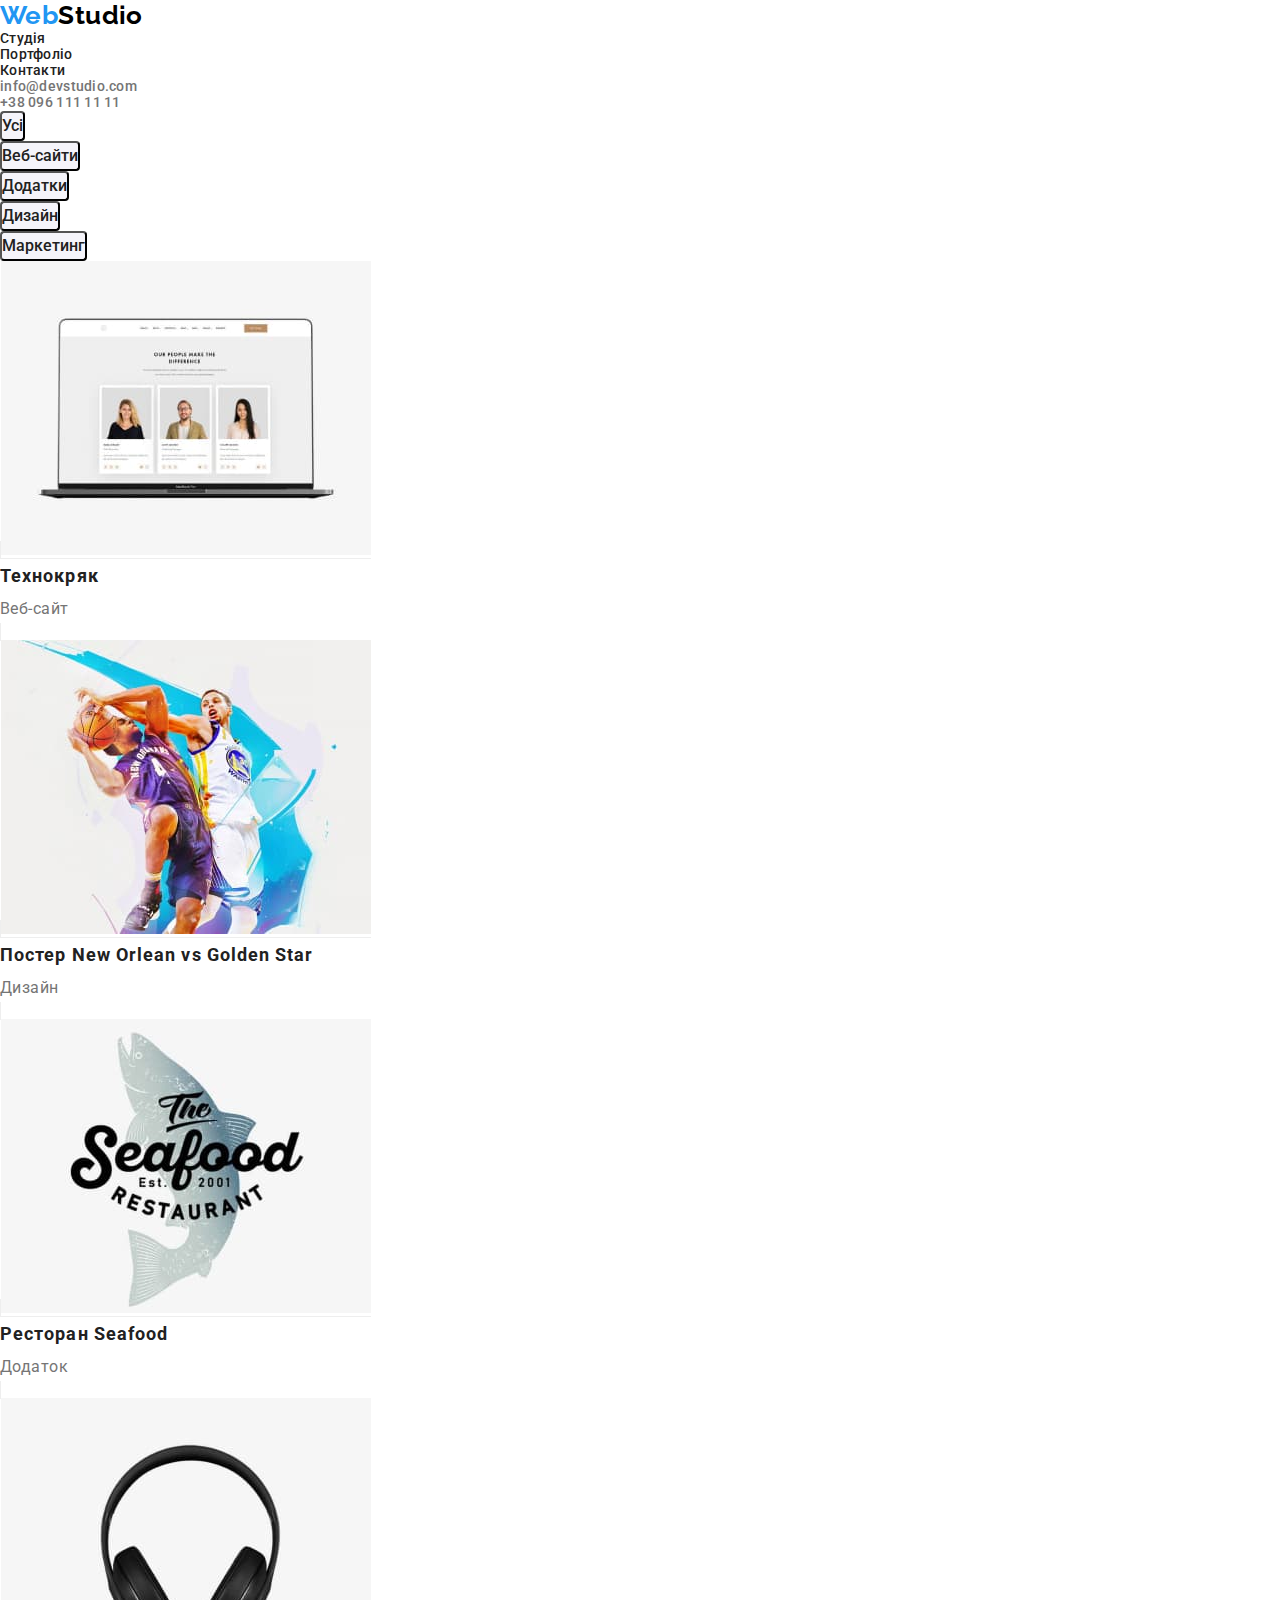
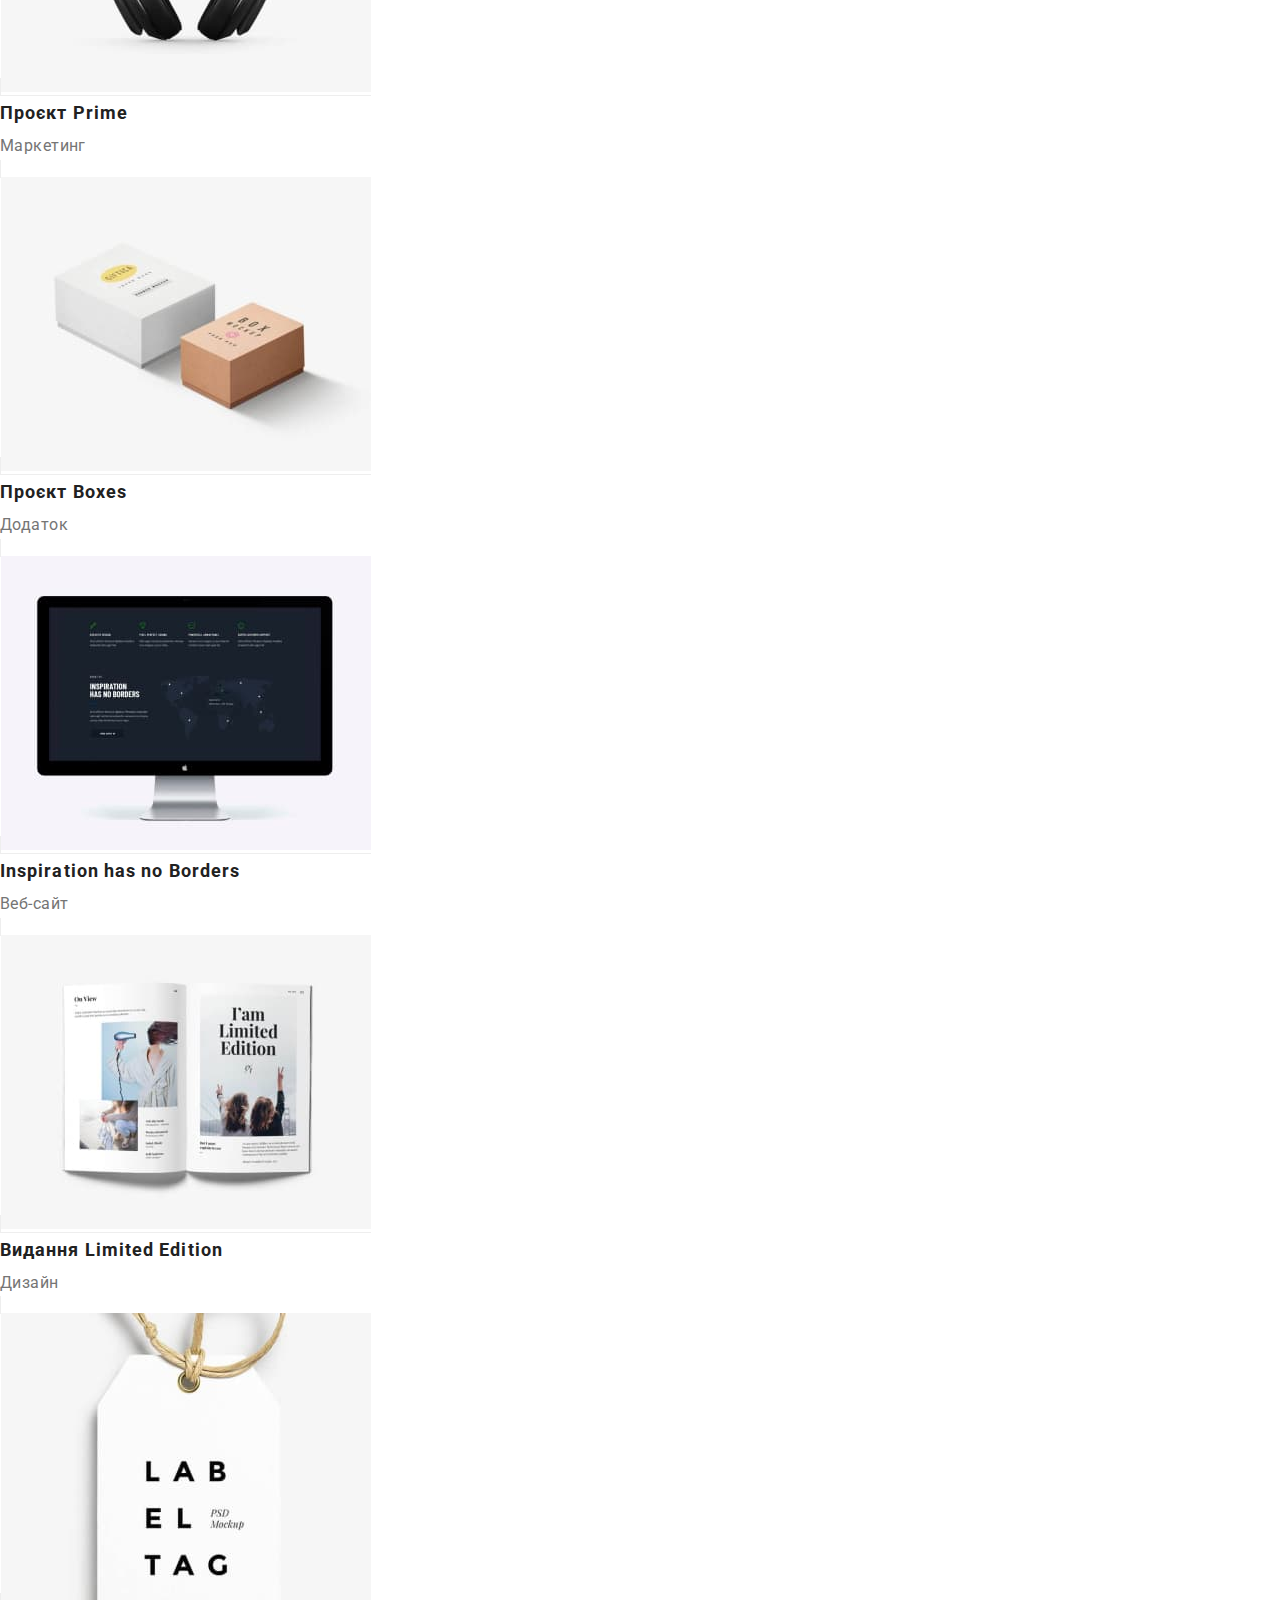
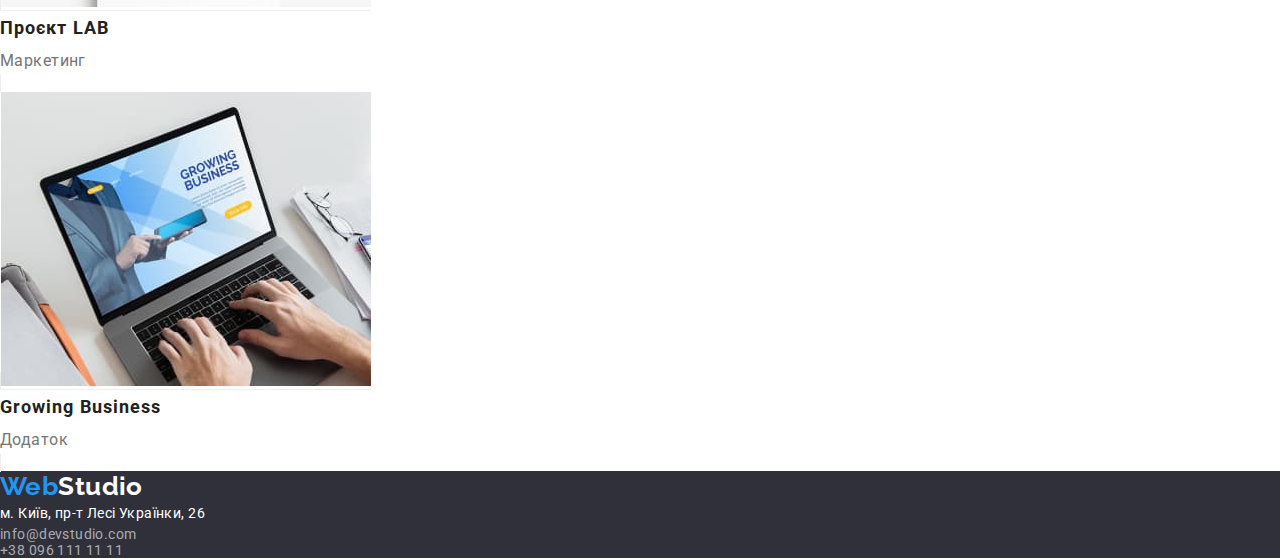
==== commit c10db2e4: "added fonts to portfolio" ====
--- a/portfolio.html
+++ b/portfolio.html
@@ -4,10 +4,12 @@
     <meta charset="UTF-8" />
     <meta http-equiv="X-UA-Compatible" content="IE=edge" />
     <meta name="viewport" content="width=device-width, initial-scale=1.0" />
-    <title>Portfolio</title>
+    <title>WebStudio</title>
+    <link rel="preconnect" href="https://fonts.googleapis.com" />
+    <link rel="preconnect" href="https://fonts.gstatic.com" crossorigin />
     <link
+      href="https://fonts.googleapis.com/css2?family=Raleway:wght@700&family=Roboto:wght@400;500;700;900&display=swap"
       rel="stylesheet"
-      href="https://fonts.google.com/share?selection.family=Raleway:wght@700%7CRoboto:wght@400;500;700;900"
     />
     <link href="./assets/css/styles.css" rel="stylesheet" />
   </head>
